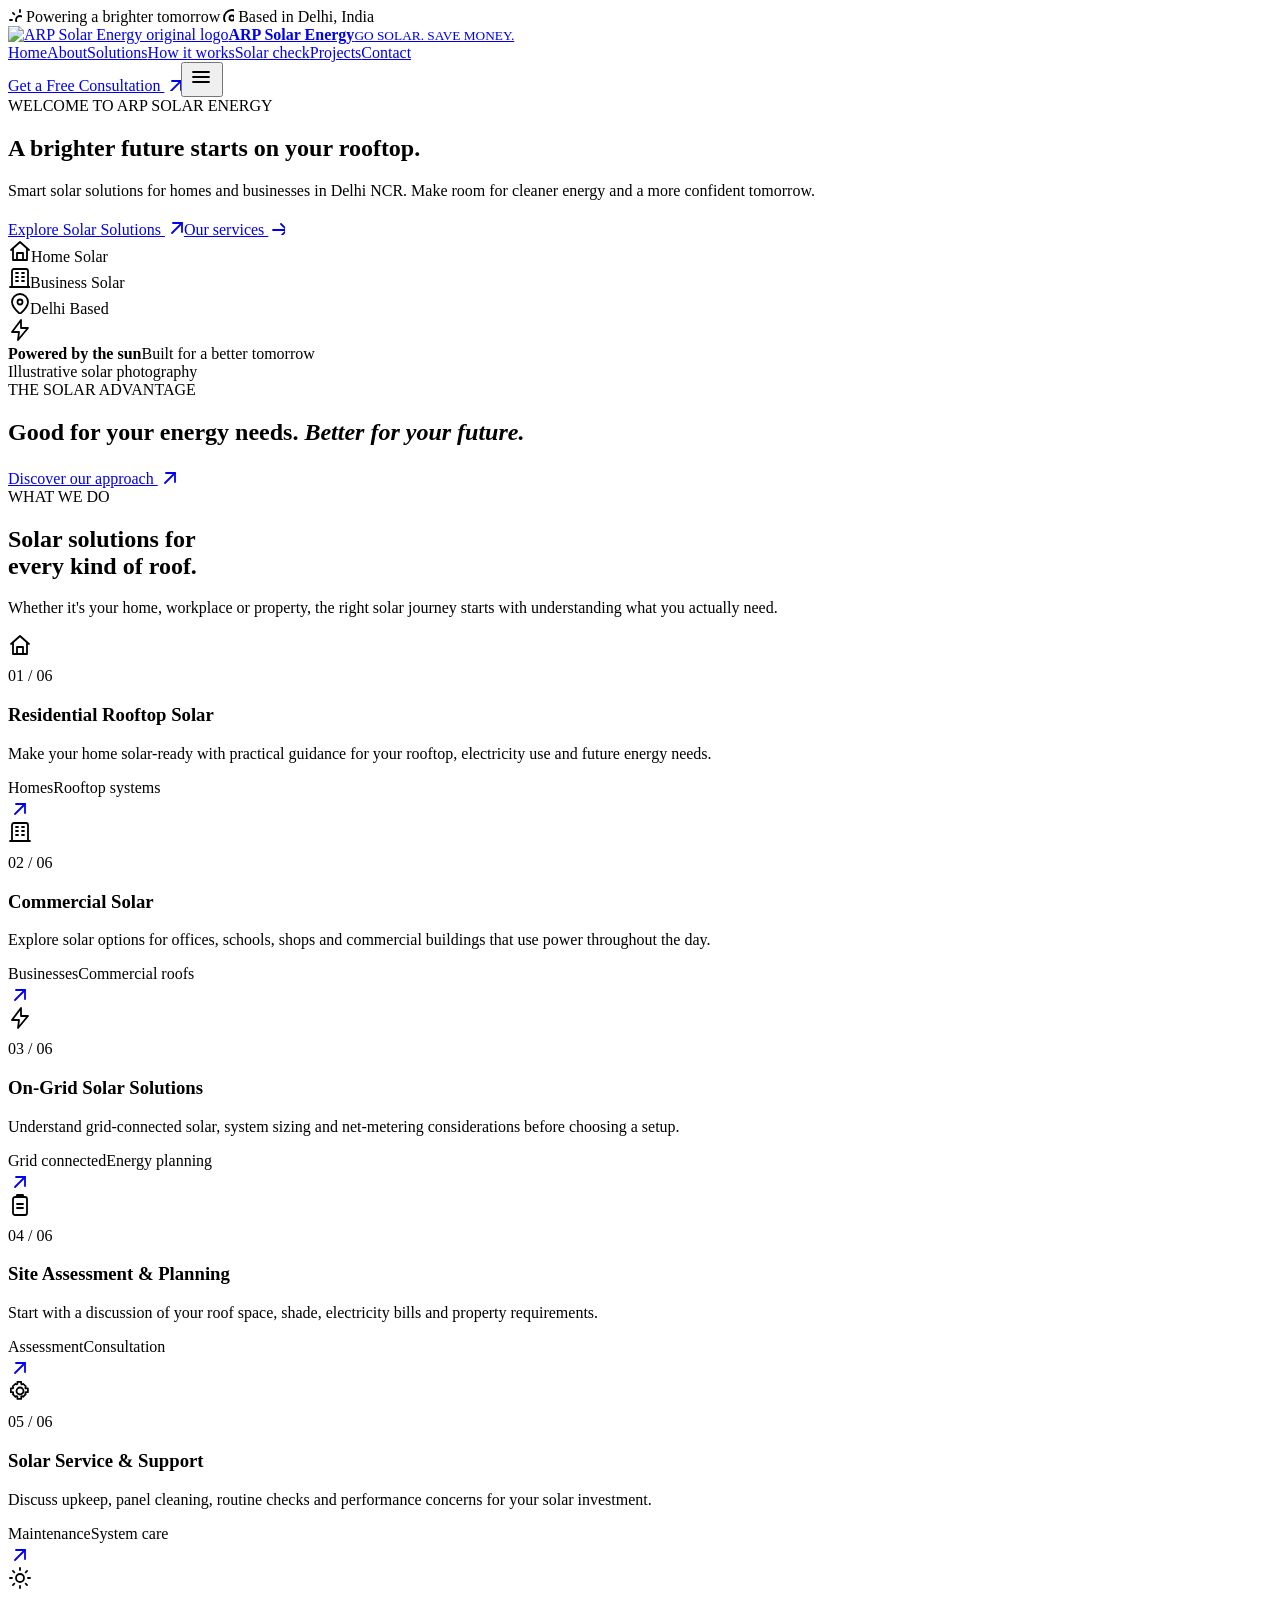
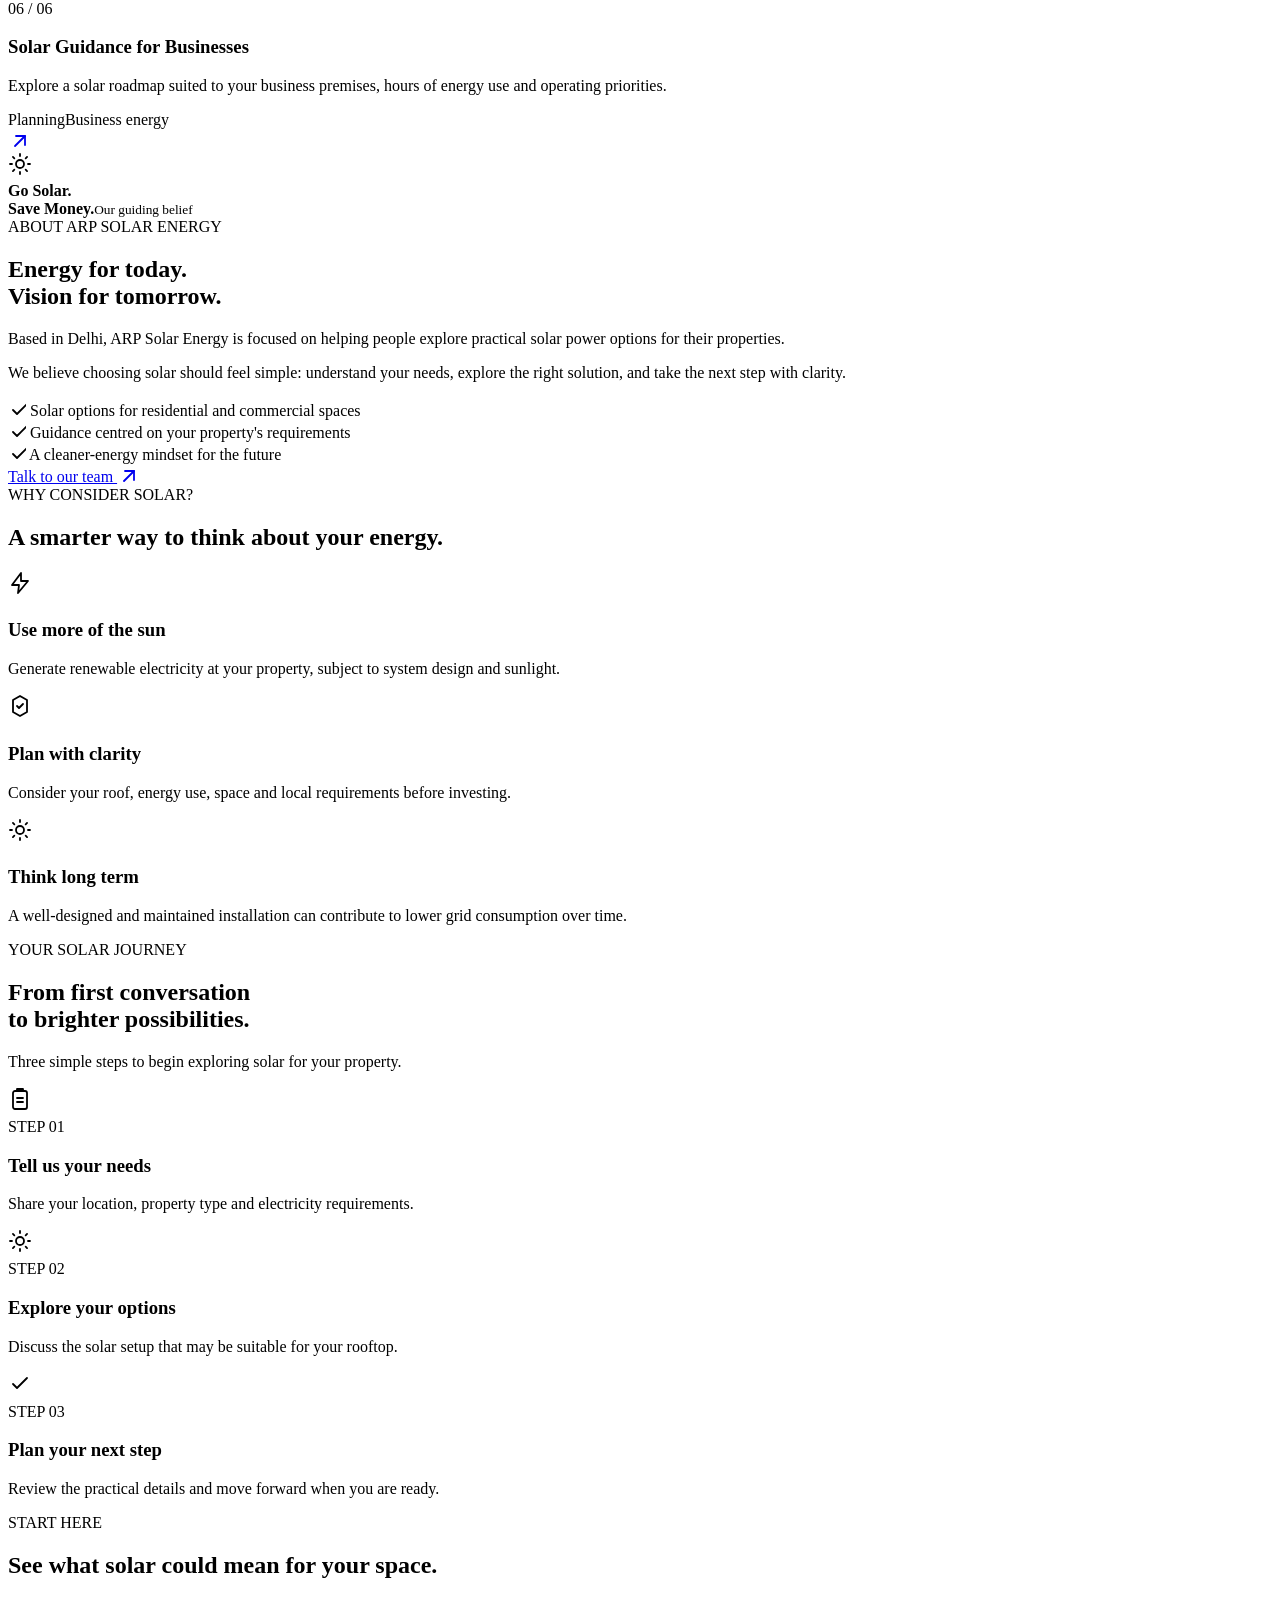
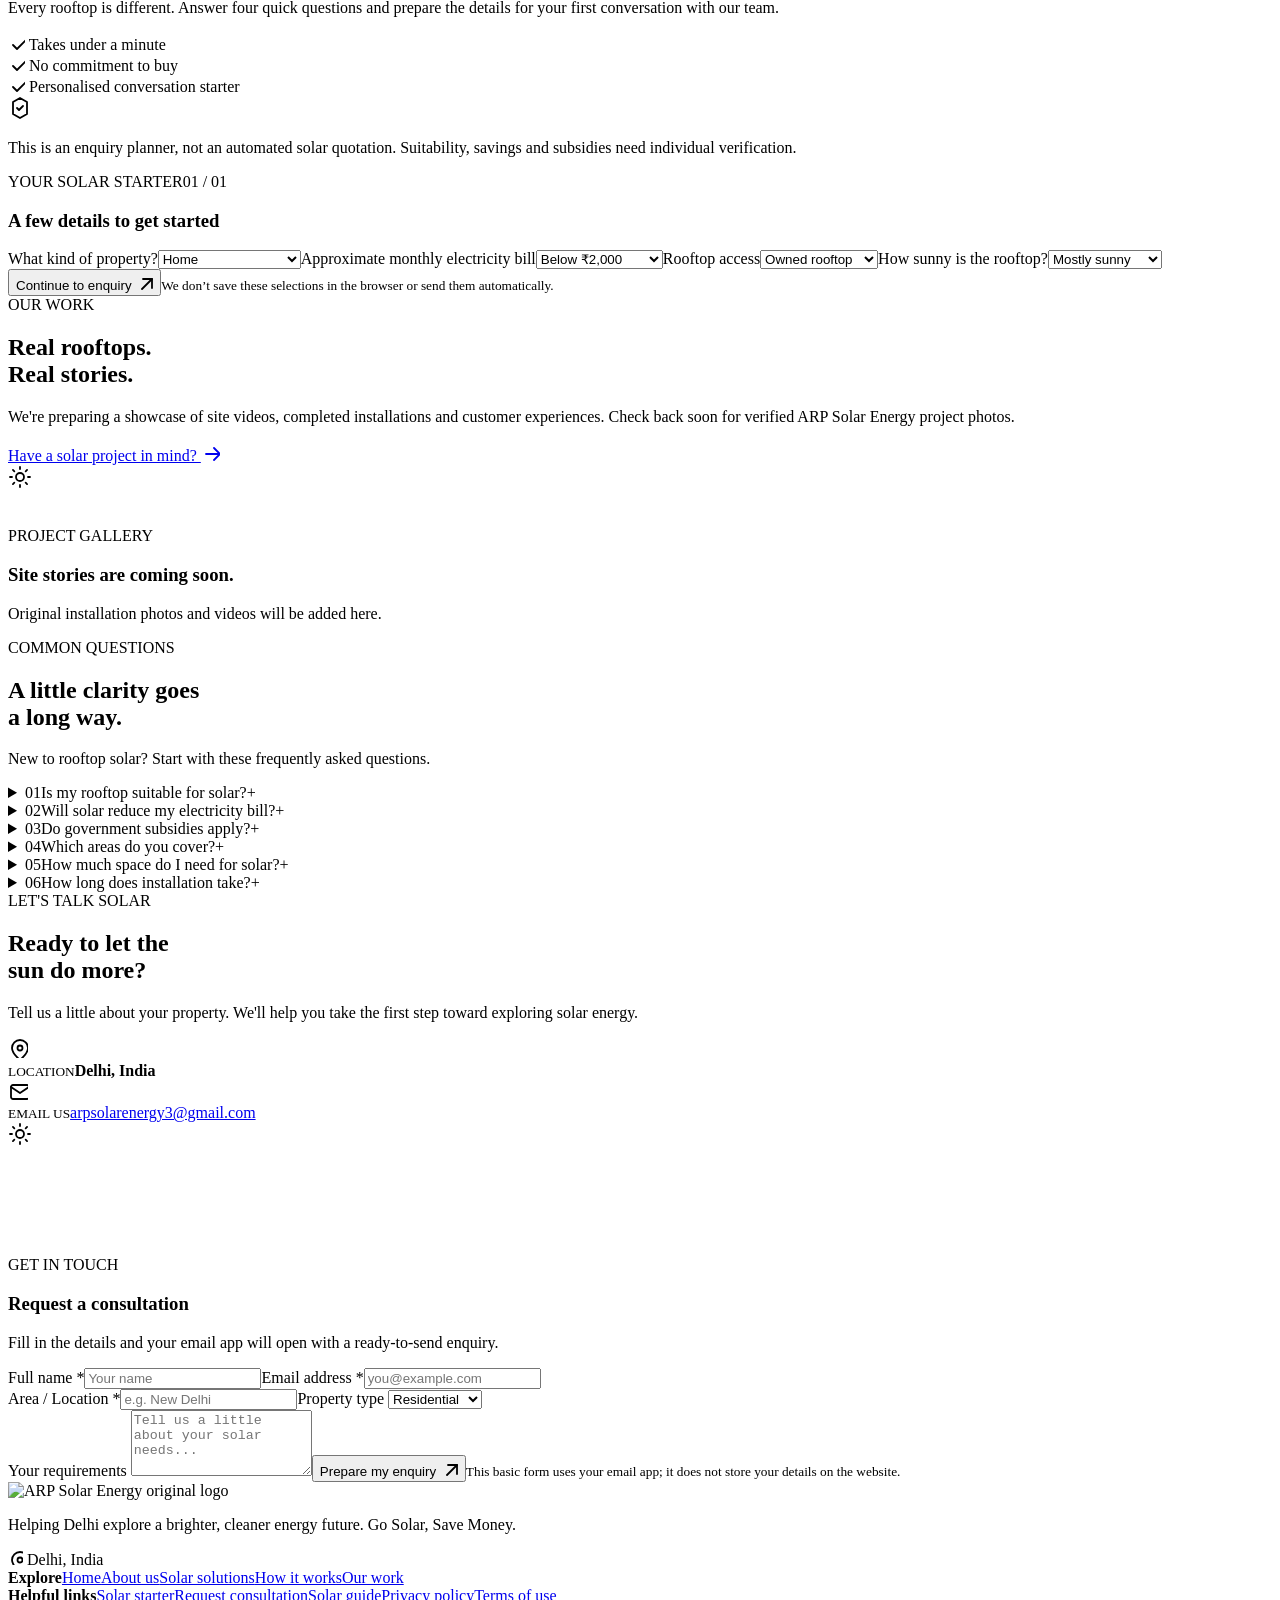
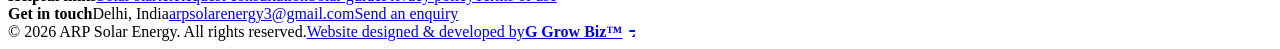
==== static-site/index.html @ 93ae0e25 "Build ARP Solar Energy website v1 with original logo and Grow Biz footer" ====
<!doctype html>
<html lang="en">
  <head>
    <meta charset="UTF-8" />
    <meta name="viewport" content="width=device-width, initial-scale=1.0" />
    <meta name="theme-color" content="#071936" />
    <meta name="description" content="ARP Solar Energy provides rooftop solar solutions for homes and businesses in Delhi. Explore your solar options and request a consultation." />
    <meta property="og:title" content="ARP Solar Energy | Go Solar, Save Money" />
    <meta property="og:description" content="Smarter solar choices for Delhi homes and businesses. Request a consultation with ARP Solar Energy." />
    <meta property="og:type" content="website" />
    <meta name="robots" content="index,follow" />
    <meta property="og:image" content="/arp-logo.jpg" />
    <link rel="icon" href="/arp-logo.jpg" type="image/jpeg" />
    <title>ARP Solar Energy | Go Solar, Save Money | Delhi</title>
    <link rel="preconnect" href="https://fonts.googleapis.com" />
    <link rel="preconnect" href="https://fonts.gstatic.com" crossorigin />
    <link href="https://fonts.googleapis.com/css2?family=DM+Sans:wght@400;500;600;700&family=Manrope:wght@400;500;600;700;800&display=swap" rel="stylesheet" />
      <link rel="stylesheet" href="/styles.css" />
  </head>
  <body>
    <div id="root"><div class="top-strip"><div class="container strip-inner"><span><svg aria-hidden="true" width="14" height="14" view-box="0 0 24 24" fill="none" stroke="currentColor" stroke-width="1.8" stroke-linecap="round" stroke-linejoin="round"><circle cx="12" cy="12" r="4"></circle><path d="M12 2v2m0 16v2M4.93 4.93l1.42 1.42m11.3 11.3 1.42 1.42M2 12h2m16 0h2M4.93 19.07l1.42-1.42m11.3-11.3 1.42-1.42"></path></svg> Powering a brighter tomorrow</span><span><svg aria-hidden="true" width="14" height="14" view-box="0 0 24 24" fill="none" stroke="currentColor" stroke-width="1.8" stroke-linecap="round" stroke-linejoin="round"><path d="M20 10c0 5-8 12-8 12S4 15 4 10a8 8 0 1 1 16 0Z"></path><circle cx="12" cy="10" r="2.5"></circle></svg> Based in Delhi, India</span></div></div><header class="main-header"><div class="container nav-inner"><a class="brand" href="#home" aria-label="ARP Solar Energy home"><img src="/arp-logo.jpg" alt="ARP Solar Energy original logo"><span class="brand-name"><b>ARP Solar Energy</b><small>GO SOLAR. SAVE MONEY.</small></span></a><nav class="nav-links" aria-label="Main navigation"><a href="#home">Home</a><a href="#about">About</a><a href="#services">Solutions</a><a href="#process">How it works</a><a href="#solar-check">Solar check</a><a href="#projects">Projects</a><a href="#contact" class="mobile-contact">Contact</a></nav><a class="btn btn-dark nav-cta" href="#contact">Get a Free Consultation <svg aria-hidden="true" width="17" height="17" view-box="0 0 24 24" fill="none" stroke="currentColor" stroke-width="1.8" stroke-linecap="round" stroke-linejoin="round"><path d="M7 17 17 7"></path><path d="M8 7h9v9"></path></svg></a><button class="nav-toggle" type="button" aria-label="Open menu"><svg aria-hidden="true" width="26" height="26" view-box="0 0 24 24" fill="none" stroke="currentColor" stroke-width="1.8" stroke-linecap="round" stroke-linejoin="round"><path d="M4 7h16M4 12h16M4 17h16"></path></svg></button></div></header><main><section id="home" class="hero"><div class="hero-grid-overlay" aria-hidden="true"></div><div class="container hero-inner"><div class="hero-content"><div class="hero-eyebrow"><span class="sun-dot"></span><span>WELCOME TO ARP SOLAR ENERGY</span><span class="eyebrow-line"></span></div><h1>A brighter future <span>starts on your rooftop.</span></h1><p>Smart solar solutions for homes and businesses in Delhi NCR. Make room for cleaner energy and a more confident tomorrow.</p><div class="hero-actions"><a href="#contact" class="btn btn-yellow">Explore Solar Solutions <svg aria-hidden="true" width="19" height="19" view-box="0 0 24 24" fill="none" stroke="currentColor" stroke-width="1.8" stroke-linecap="round" stroke-linejoin="round"><path d="M7 17 17 7"></path><path d="M8 7h9v9"></path></svg></a><a class="hero-secondary" href="#services">Our services <svg aria-hidden="true" width="17" height="17" view-box="0 0 24 24" fill="none" stroke="currentColor" stroke-width="1.8" stroke-linecap="round" stroke-linejoin="round"><path d="M5 12h14"></path><path d="m13 6 6 6-6 6"></path></svg></a></div><div class="hero-facts"><div><svg aria-hidden="true" width="23" height="23" view-box="0 0 24 24" fill="none" stroke="currentColor" stroke-width="1.8" stroke-linecap="round" stroke-linejoin="round"><path d="m3 11 9-8 9 8"></path><path d="M5 10v11h14V10"></path><path d="M9 21v-7h6v7"></path></svg><span>Home Solar</span></div><div><svg aria-hidden="true" width="22" height="22" view-box="0 0 24 24" fill="none" stroke="currentColor" stroke-width="1.8" stroke-linecap="round" stroke-linejoin="round"><path d="M4 21V5a2 2 0 0 1 2-2h12a2 2 0 0 1 2 2v16"></path><path d="M2 21h20M8 7h2m4 0h2M8 11h2m4 0h2M8 15h2m4 0h2"></path></svg><span>Business Solar</span></div><div><svg aria-hidden="true" width="22" height="22" view-box="0 0 24 24" fill="none" stroke="currentColor" stroke-width="1.8" stroke-linecap="round" stroke-linejoin="round"><path d="M20 10c0 5-8 12-8 12S4 15 4 10a8 8 0 1 1 16 0Z"></path><circle cx="12" cy="10" r="2.5"></circle></svg><span>Delhi Based</span></div></div></div><div class="hero-photo-wrap"><div class="hero-photo" role="img" aria-label="Illustrative photograph of rooftop solar panels" style="background-image:linear-gradient(145deg, rgba(0,18,43,.10), rgba(0,18,43,.22)), url('https://images.unsplash.com/photo-1711214622639-42bb82a167e8?auto=format&amp;fit=crop&amp;w=1800&amp;q=82')"></div><div class="floating-label"><span class="floating-icon"><svg aria-hidden="true" width="23" height="23" view-box="0 0 24 24" fill="none" stroke="currentColor" stroke-width="1.8" stroke-linecap="round" stroke-linejoin="round"><path d="m13 2-9 12h7l-1 8 10-12h-7z"></path></svg></span><div><b>Powered by the sun</b><span>Built for a better tomorrow</span></div></div><div class="photo-caption">Illustrative solar photography</div></div></div><div class="hero-bottom-line"></div></section><section class="intro-bar"><div class="container intro-bar-inner"><span class="mini-label">THE SOLAR ADVANTAGE</span><h2>Good for your energy needs. <em>Better for your future.</em></h2><a href="#about" class="text-link">Discover our approach <svg aria-hidden="true" width="18" height="18" view-box="0 0 24 24" fill="none" stroke="currentColor" stroke-width="1.8" stroke-linecap="round" stroke-linejoin="round"><path d="M7 17 17 7"></path><path d="M8 7h9v9"></path></svg></a></div></section><section id="services" class="section services-section"><div class="container"><div class="section-header split-head"><div><div class="eyebrow"><span class="dot"></span> WHAT WE DO</div><h2>Solar solutions for <br><span>every kind of roof.</span></h2></div><p>Whether it's your home, workplace or property, the right solar journey starts with understanding what you actually need.</p></div><div class="services-grid"><article class="service-card"><div class="service-card-head"><div class="service-icon"><svg aria-hidden="true" width="30" height="30" view-box="0 0 24 24" fill="none" stroke="currentColor" stroke-width="1.8" stroke-linecap="round" stroke-linejoin="round"><path d="m3 11 9-8 9 8"></path><path d="M5 10v11h14V10"></path><path d="M9 21v-7h6v7"></path></svg></div><span class="service-number">01 / 06</span></div><div><h3>Residential Rooftop Solar</h3><p>Make your home solar-ready with practical guidance for your rooftop, electricity use and future energy needs.</p></div><div class="service-card-bottom"><div><span class="tag">Homes</span><span class="tag">Rooftop systems</span></div><a href="#contact" aria-label="Enquire about Residential Rooftop Solar"><svg aria-hidden="true" width="19" height="19" view-box="0 0 24 24" fill="none" stroke="currentColor" stroke-width="1.8" stroke-linecap="round" stroke-linejoin="round"><path d="M7 17 17 7"></path><path d="M8 7h9v9"></path></svg></a></div></article><article class="service-card"><div class="service-card-head"><div class="service-icon"><svg aria-hidden="true" width="30" height="30" view-box="0 0 24 24" fill="none" stroke="currentColor" stroke-width="1.8" stroke-linecap="round" stroke-linejoin="round"><path d="M4 21V5a2 2 0 0 1 2-2h12a2 2 0 0 1 2 2v16"></path><path d="M2 21h20M8 7h2m4 0h2M8 11h2m4 0h2M8 15h2m4 0h2"></path></svg></div><span class="service-number">02 / 06</span></div><div><h3>Commercial Solar</h3><p>Explore solar options for offices, schools, shops and commercial buildings that use power throughout the day.</p></div><div class="service-card-bottom"><div><span class="tag">Businesses</span><span class="tag">Commercial roofs</span></div><a href="#contact" aria-label="Enquire about Commercial Solar"><svg aria-hidden="true" width="19" height="19" view-box="0 0 24 24" fill="none" stroke="currentColor" stroke-width="1.8" stroke-linecap="round" stroke-linejoin="round"><path d="M7 17 17 7"></path><path d="M8 7h9v9"></path></svg></a></div></article><article class="service-card"><div class="service-card-head"><div class="service-icon"><svg aria-hidden="true" width="30" height="30" view-box="0 0 24 24" fill="none" stroke="currentColor" stroke-width="1.8" stroke-linecap="round" stroke-linejoin="round"><path d="m13 2-9 12h7l-1 8 10-12h-7z"></path></svg></div><span class="service-number">03 / 06</span></div><div><h3>On-Grid Solar Solutions</h3><p>Understand grid-connected solar, system sizing and net-metering considerations before choosing a setup.</p></div><div class="service-card-bottom"><div><span class="tag">Grid connected</span><span class="tag">Energy planning</span></div><a href="#contact" aria-label="Enquire about On-Grid Solar Solutions"><svg aria-hidden="true" width="19" height="19" view-box="0 0 24 24" fill="none" stroke="currentColor" stroke-width="1.8" stroke-linecap="round" stroke-linejoin="round"><path d="M7 17 17 7"></path><path d="M8 7h9v9"></path></svg></a></div></article><article class="service-card"><div class="service-card-head"><div class="service-icon"><svg aria-hidden="true" width="30" height="30" view-box="0 0 24 24" fill="none" stroke="currentColor" stroke-width="1.8" stroke-linecap="round" stroke-linejoin="round"><rect x="5" y="4" width="14" height="18" rx="2"></rect><path d="M9 4V2h6v2M9 11h6m-6 4h6"></path></svg></div><span class="service-number">04 / 06</span></div><div><h3>Site Assessment &amp; Planning</h3><p>Start with a discussion of your roof space, shade, electricity bills and property requirements.</p></div><div class="service-card-bottom"><div><span class="tag">Assessment</span><span class="tag">Consultation</span></div><a href="#contact" aria-label="Enquire about Site Assessment &amp; Planning"><svg aria-hidden="true" width="19" height="19" view-box="0 0 24 24" fill="none" stroke="currentColor" stroke-width="1.8" stroke-linecap="round" stroke-linejoin="round"><path d="M7 17 17 7"></path><path d="M8 7h9v9"></path></svg></a></div></article><article class="service-card"><div class="service-card-head"><div class="service-icon"><svg aria-hidden="true" width="30" height="30" view-box="0 0 24 24" fill="none" stroke="currentColor" stroke-width="1.8" stroke-linecap="round" stroke-linejoin="round"><path d="M12 15.5a3.5 3.5 0 1 0 0-7 3.5 3.5 0 0 0 0 7Z"></path><path d="M19.4 15a1.7 1.7 0 0 0 .34 1.88l.05.05-2.83 2.83-.05-.05a1.7 1.7 0 0 0-1.88-.34l-.1.04V22h-4v-2.59l-.1-.04a1.7 1.7 0 0 0-1.88.34l-.05.05-2.83-2.83.05-.05A1.7 1.7 0 0 0 6.46 15L6.4 14.9H4v-4h2.4l.06-.1a1.7 1.7 0 0 0-.34-1.88l-.05-.05 2.83-2.83.05.05a1.7 1.7 0 0 0 1.88.34l.1-.04V4h4v2.39l.1.04a1.7 1.7 0 0 0 1.88-.34l.05-.05 2.83 2.83-.05.05a1.7 1.7 0 0 0-.34 1.88l.04.1H22v4h-2.59z" transform="translate(-1,-1) scale(.95)"></path></svg></div><span class="service-number">05 / 06</span></div><div><h3>Solar Service &amp; Support</h3><p>Discuss upkeep, panel cleaning, routine checks and performance concerns for your solar investment.</p></div><div class="service-card-bottom"><div><span class="tag">Maintenance</span><span class="tag">System care</span></div><a href="#contact" aria-label="Enquire about Solar Service &amp; Support"><svg aria-hidden="true" width="19" height="19" view-box="0 0 24 24" fill="none" stroke="currentColor" stroke-width="1.8" stroke-linecap="round" stroke-linejoin="round"><path d="M7 17 17 7"></path><path d="M8 7h9v9"></path></svg></a></div></article><article class="service-card"><div class="service-card-head"><div class="service-icon"><svg aria-hidden="true" width="30" height="30" view-box="0 0 24 24" fill="none" stroke="currentColor" stroke-width="1.8" stroke-linecap="round" stroke-linejoin="round"><circle cx="12" cy="12" r="4"></circle><path d="M12 2v2m0 16v2M4.93 4.93l1.42 1.42m11.3 11.3 1.42 1.42M2 12h2m16 0h2M4.93 19.07l1.42-1.42m11.3-11.3 1.42-1.42"></path></svg></div><span class="service-number">06 / 06</span></div><div><h3>Solar Guidance for Businesses</h3><p>Explore a solar roadmap suited to your business premises, hours of energy use and operating priorities.</p></div><div class="service-card-bottom"><div><span class="tag">Planning</span><span class="tag">Business energy</span></div><a href="#contact" aria-label="Enquire about Solar Guidance for Businesses"><svg aria-hidden="true" width="19" height="19" view-box="0 0 24 24" fill="none" stroke="currentColor" stroke-width="1.8" stroke-linecap="round" stroke-linejoin="round"><path d="M7 17 17 7"></path><path d="M8 7h9v9"></path></svg></a></div></article></div></div></section><section id="about" class="section about-section"><div class="container about-grid"><div class="about-visual"><div class="about-image" role="img" aria-label="Illustrative solar rooftop photography" style="background-image:url('https://images.unsplash.com/photo-1745187946672-2c1d8cf26a2b?auto=format&amp;fit=crop&amp;w=1200&amp;q=80')"></div><div class="about-card"><div class="about-card-icon"><svg aria-hidden="true" width="26" height="26" view-box="0 0 24 24" fill="none" stroke="currentColor" stroke-width="1.8" stroke-linecap="round" stroke-linejoin="round"><circle cx="12" cy="12" r="4"></circle><path d="M12 2v2m0 16v2M4.93 4.93l1.42 1.42m11.3 11.3 1.42 1.42M2 12h2m16 0h2M4.93 19.07l1.42-1.42m11.3-11.3 1.42-1.42"></path></svg></div><div><strong>Go Solar.<br>Save Money.</strong><small>Our guiding belief</small></div></div></div><div class="about-content"><div class="eyebrow"><span class="dot"></span> ABOUT ARP SOLAR ENERGY</div><h2>Energy for today.<br><span>Vision for tomorrow.</span></h2><p>Based in Delhi, ARP Solar Energy is focused on helping people explore practical solar power options for their properties.</p><p>We believe choosing solar should feel simple: understand your needs, explore the right solution, and take the next step with clarity.</p><div class="about-points"><div><span><svg aria-hidden="true" width="18" height="18" view-box="0 0 24 24" fill="none" stroke="currentColor" stroke-width="1.8" stroke-linecap="round" stroke-linejoin="round"><path d="m5 12 4 4L19 6"></path></svg></span> Solar options for residential and commercial spaces</div><div><span><svg aria-hidden="true" width="18" height="18" view-box="0 0 24 24" fill="none" stroke="currentColor" stroke-width="1.8" stroke-linecap="round" stroke-linejoin="round"><path d="m5 12 4 4L19 6"></path></svg></span> Guidance centred on your property's requirements</div><div><span><svg aria-hidden="true" width="18" height="18" view-box="0 0 24 24" fill="none" stroke="currentColor" stroke-width="1.8" stroke-linecap="round" stroke-linejoin="round"><path d="m5 12 4 4L19 6"></path></svg></span> A cleaner-energy mindset for the future</div></div><a class="btn btn-dark" href="#contact">Talk to our team <svg aria-hidden="true" width="18" height="18" view-box="0 0 24 24" fill="none" stroke="currentColor" stroke-width="1.8" stroke-linecap="round" stroke-linejoin="round"><path d="M7 17 17 7"></path><path d="M8 7h9v9"></path></svg></a></div></div></section><section class="benefits-section" id="benefits"><div class="container benefits-wrap"><div class="benefit-title"><span>WHY CONSIDER SOLAR?</span><h2>A smarter way to think about your energy.</h2></div><div class="benefit-grid"><div class="benefit"><div class="benefit-icon"><svg aria-hidden="true" width="26" height="26" view-box="0 0 24 24" fill="none" stroke="currentColor" stroke-width="1.8" stroke-linecap="round" stroke-linejoin="round"><path d="m13 2-9 12h7l-1 8 10-12h-7z"></path></svg></div><h3>Use more of the sun</h3><p>Generate renewable electricity at your property, subject to system design and sunlight.</p></div><div class="benefit"><div class="benefit-icon"><svg aria-hidden="true" width="26" height="26" view-box="0 0 24 24" fill="none" stroke="currentColor" stroke-width="1.8" stroke-linecap="round" stroke-linejoin="round"><path d="m12 22 7-4V6l-7-4-7 4v12l7 4Z"></path><path d="m9 12 2 2 4-4"></path></svg></div><h3>Plan with clarity</h3><p>Consider your roof, energy use, space and local requirements before investing.</p></div><div class="benefit"><div class="benefit-icon"><svg aria-hidden="true" width="26" height="26" view-box="0 0 24 24" fill="none" stroke="currentColor" stroke-width="1.8" stroke-linecap="round" stroke-linejoin="round"><circle cx="12" cy="12" r="4"></circle><path d="M12 2v2m0 16v2M4.93 4.93l1.42 1.42m11.3 11.3 1.42 1.42M2 12h2m16 0h2M4.93 19.07l1.42-1.42m11.3-11.3 1.42-1.42"></path></svg></div><h3>Think long term</h3><p>A well-designed and maintained installation can contribute to lower grid consumption over time.</p></div></div></div></section><section id="process" class="section process-section"><div class="container"><div class="section-header center-head"><div class="eyebrow"><span class="dot"></span> YOUR SOLAR JOURNEY</div><h2>From first conversation<br><span>to brighter possibilities.</span></h2><p>Three simple steps to begin exploring solar for your property.</p></div><div class="process-grid"><div class="process-line" aria-hidden="true"></div><div class="process-card"><div class="process-circle"><svg aria-hidden="true" width="27" height="27" view-box="0 0 24 24" fill="none" stroke="currentColor" stroke-width="1.8" stroke-linecap="round" stroke-linejoin="round"><rect x="5" y="4" width="14" height="18" rx="2"></rect><path d="M9 4V2h6v2M9 11h6m-6 4h6"></path></svg></div><div class="process-num">STEP 01</div><h3>Tell us your needs</h3><p>Share your location, property type and electricity requirements.</p></div><div class="process-card"><div class="process-circle"><svg aria-hidden="true" width="27" height="27" view-box="0 0 24 24" fill="none" stroke="currentColor" stroke-width="1.8" stroke-linecap="round" stroke-linejoin="round"><circle cx="12" cy="12" r="4"></circle><path d="M12 2v2m0 16v2M4.93 4.93l1.42 1.42m11.3 11.3 1.42 1.42M2 12h2m16 0h2M4.93 19.07l1.42-1.42m11.3-11.3 1.42-1.42"></path></svg></div><div class="process-num">STEP 02</div><h3>Explore your options</h3><p>Discuss the solar setup that may be suitable for your rooftop.</p></div><div class="process-card"><div class="process-circle"><svg aria-hidden="true" width="27" height="27" view-box="0 0 24 24" fill="none" stroke="currentColor" stroke-width="1.8" stroke-linecap="round" stroke-linejoin="round"><path d="m5 12 4 4L19 6"></path></svg></div><div class="process-num">STEP 03</div><h3>Plan your next step</h3><p>Review the practical details and move forward when you are ready.</p></div></div></div></section><section class="section planner-section" id="solar-check"><div class="container planner-grid"><div class="planner-copy"><div class="eyebrow"><span class="dot"></span> START HERE</div><h2>See what solar could <span>mean for your space.</span></h2><p>Every rooftop is different. Answer four quick questions and prepare the details for your first conversation with our team.</p><div class="planner-perks"><div><svg aria-hidden="true" width="17" height="17" view-box="0 0 24 24" fill="none" stroke="currentColor" stroke-width="1.8" stroke-linecap="round" stroke-linejoin="round"><path d="m5 12 4 4L19 6"></path></svg> Takes under a minute</div><div><svg aria-hidden="true" width="17" height="17" view-box="0 0 24 24" fill="none" stroke="currentColor" stroke-width="1.8" stroke-linecap="round" stroke-linejoin="round"><path d="m5 12 4 4L19 6"></path></svg> No commitment to buy</div><div><svg aria-hidden="true" width="17" height="17" view-box="0 0 24 24" fill="none" stroke="currentColor" stroke-width="1.8" stroke-linecap="round" stroke-linejoin="round"><path d="m5 12 4 4L19 6"></path></svg> Personalised conversation starter</div></div><div class="planner-aside"><svg aria-hidden="true" width="23" height="23" view-box="0 0 24 24" fill="none" stroke="currentColor" stroke-width="1.8" stroke-linecap="round" stroke-linejoin="round"><path d="m12 22 7-4V6l-7-4-7 4v12l7 4Z"></path><path d="m9 12 2 2 4-4"></path></svg><p>This is an enquiry planner, not an automated solar quotation. Suitability, savings and subsidies need individual verification.</p></div></div><div class="planner-card"><div class="planner-card-head"><span>YOUR SOLAR STARTER</span><span>01 / 01</span></div><h3>A few details to get started</h3><div class="planner-fields"><label>What kind of property?<select value="Home"><option>Home</option><option>Office or shop</option><option>Commercial building</option><option>Other property</option></select></label><label>Approximate monthly electricity bill<select value="₹2,000 – ₹5,000"><option>Below ₹2,000</option><option>₹2,000 – ₹5,000</option><option>₹5,000 – ₹10,000</option><option>Above ₹10,000</option><option>Not sure</option></select></label><label>Rooftop access<select value="Owned rooftop"><option>Owned rooftop</option><option>Shared rooftop</option><option>Rented property</option><option>Not sure yet</option></select></label><label>How sunny is the rooftop?<select value="Mostly sunny"><option>Mostly sunny</option><option>Partly shaded</option><option>Heavily shaded</option><option>Not sure</option></select></label></div><button type="button" class="btn btn-yellow planner-button">Continue to enquiry <svg aria-hidden="true" width="18" height="18" view-box="0 0 24 24" fill="none" stroke="currentColor" stroke-width="1.8" stroke-linecap="round" stroke-linejoin="round"><path d="M7 17 17 7"></path><path d="M8 7h9v9"></path></svg></button><small>We don’t save these selections in the browser or send them automatically.</small></div></div></section><section id="projects" class="section projects-section"><div class="container projects-inner"><div class="projects-copy"><div class="eyebrow"><span class="dot"></span> OUR WORK</div><h2>Real rooftops.<br><span>Real stories.</span></h2><p>We're preparing a showcase of site videos, completed installations and customer experiences. Check back soon for verified ARP Solar Energy project photos.</p><a href="#contact" class="text-link">Have a solar project in mind? <svg aria-hidden="true" width="19" height="19" view-box="0 0 24 24" fill="none" stroke="currentColor" stroke-width="1.8" stroke-linecap="round" stroke-linejoin="round"><path d="M5 12h14"></path><path d="m13 6 6 6-6 6"></path></svg></a></div><div class="projects-placeholder"><div class="sun-art"><div class="sun-art-core"><svg aria-hidden="true" width="58" height="58" view-box="0 0 24 24" fill="none" stroke="currentColor" stroke-width="1.8" stroke-linecap="round" stroke-linejoin="round"><circle cx="12" cy="12" r="4"></circle><path d="M12 2v2m0 16v2M4.93 4.93l1.42 1.42m11.3 11.3 1.42 1.42M2 12h2m16 0h2M4.93 19.07l1.42-1.42m11.3-11.3 1.42-1.42"></path></svg></div></div><span class="projects-pill">PROJECT GALLERY</span><h3>Site stories are coming soon.</h3><p>Original installation photos and videos will be added here.</p></div></div></section><section class="section faq-section"><div class="container faq-grid"><div><div class="eyebrow"><span class="dot"></span> COMMON QUESTIONS</div><h2>A little clarity goes<br><span>a long way.</span></h2><p>New to rooftop solar? Start with these frequently asked questions.</p></div><div class="faq-items"><details><summary><span class="faq-number">01</span>Is my rooftop suitable for solar?<span class="faq-plus" aria-hidden="true">+</span></summary><p>It depends on the roof area, shade, orientation, condition and your electricity usage. Share the property details to discuss the next steps.</p></details><details><summary><span class="faq-number">02</span>Will solar reduce my electricity bill?<span class="faq-plus" aria-hidden="true">+</span></summary><p>A properly sized rooftop solar system can reduce grid electricity use. Your actual savings depend on usage, sunlight, equipment, applicable tariffs and local policies.</p></details><details><summary><span class="faq-number">03</span>Do government subsidies apply?<span class="faq-plus" aria-hidden="true">+</span></summary><p>Subsidy and net-metering eligibility depend on current government and DISCOM rules, as well as the property and installation. Confirm the latest eligibility before making a decision.</p></details><details><summary><span class="faq-number">04</span>Which areas do you cover?<span class="faq-plus" aria-hidden="true">+</span></summary><p>ARP Solar Energy is based in Delhi. Please contact the team to confirm service availability for your exact Delhi NCR location.</p></details><details><summary><span class="faq-number">05</span>How much space do I need for solar?<span class="faq-plus" aria-hidden="true">+</span></summary><p>Space needs depend on the desired system size, solar-panel dimensions, access pathways and available shade-free area. A site assessment will help determine what fits.</p></details><details><summary><span class="faq-number">06</span>How long does installation take?<span class="faq-plus" aria-hidden="true">+</span></summary><p>Project timelines vary depending on roof readiness, system design, approvals, equipment and site conditions. Ask for a project-specific schedule.</p></details></div></div></section><section id="contact" class="section contact-section"><div class="container contact-grid"><div class="contact-left"><div class="eyebrow eyebrow-light"><span class="dot"></span> LET'S TALK SOLAR</div><h2>Ready to let the<br><span>sun do more?</span></h2><p>Tell us a little about your property. We'll help you take the first step toward exploring solar energy.</p><div class="contact-facts"><div><span><svg aria-hidden="true" width="20" height="20" view-box="0 0 24 24" fill="none" stroke="currentColor" stroke-width="1.8" stroke-linecap="round" stroke-linejoin="round"><path d="M20 10c0 5-8 12-8 12S4 15 4 10a8 8 0 1 1 16 0Z"></path><circle cx="12" cy="10" r="2.5"></circle></svg></span><div><small>LOCATION</small><strong>Delhi, India</strong></div></div><div><span><svg aria-hidden="true" width="20" height="20" view-box="0 0 24 24" fill="none" stroke="currentColor" stroke-width="1.8" stroke-linecap="round" stroke-linejoin="round"><rect x="3" y="5" width="18" height="14" rx="2"></rect><path d="m3 7 9 6 9-6"></path></svg></span><div><small>EMAIL US</small><a href="mailto:arpsolarenergy3@gmail.com">arpsolarenergy3@gmail.com</a></div></div></div><div class="contact-doodle"><svg aria-hidden="true" width="130" height="130" view-box="0 0 24 24" fill="none" stroke="currentColor" stroke-width="1.8" stroke-linecap="round" stroke-linejoin="round"><circle cx="12" cy="12" r="4"></circle><path d="M12 2v2m0 16v2M4.93 4.93l1.42 1.42m11.3 11.3 1.42 1.42M2 12h2m16 0h2M4.93 19.07l1.42-1.42m11.3-11.3 1.42-1.42"></path></svg></div></div><div class="form-card"><span class="form-kicker">GET IN TOUCH</span><h3>Request a consultation</h3><p>Fill in the details and your email app will open with a ready-to-send enquiry.</p><form><div class="form-row"><label>Full name <span>*</span><input name="name" required value="" placeholder="Your name" auto-complete="name"></label><label>Email address <span>*</span><input name="email" type="email" required value="" placeholder="you@example.com" auto-complete="email"></label></div><div class="form-row"><label>Area / Location <span>*</span><input name="location" required value="" placeholder="e.g. New Delhi" auto-complete="address-level2"></label><label>Property type <select name="property" value="Residential"><option>Residential</option><option>Commercial</option><option>Other</option></select></label></div><label>Your requirements <textarea name="message" rows="4" value="" placeholder="Tell us a little about your solar needs..."></textarea></label><button class="btn btn-yellow btn-submit" type="submit">Prepare my enquiry <svg aria-hidden="true" width="18" height="18" view-box="0 0 24 24" fill="none" stroke="currentColor" stroke-width="1.8" stroke-linecap="round" stroke-linejoin="round"><path d="M7 17 17 7"></path><path d="M8 7h9v9"></path></svg></button><small class="form-privacy">This basic form uses your email app; it does not store your details on the website.</small></form></div></div></section></main><footer><div class="container"><div class="footer-top"><div class="footer-brand"><div class="footer-logo"><img src="/arp-logo.jpg" alt="ARP Solar Energy original logo" loading="lazy"></div><p>Helping Delhi explore a brighter, cleaner energy future. Go Solar, Save Money.</p><span class="footer-location"><svg aria-hidden="true" width="15" height="15" view-box="0 0 24 24" fill="none" stroke="currentColor" stroke-width="1.8" stroke-linecap="round" stroke-linejoin="round"><path d="M20 10c0 5-8 12-8 12S4 15 4 10a8 8 0 1 1 16 0Z"></path><circle cx="12" cy="10" r="2.5"></circle></svg> Delhi, India</span></div><div class="footer-links"><b>Explore</b><a href="#home">Home</a><a href="#about">About us</a><a href="#services">Solar solutions</a><a href="#process">How it works</a><a href="#projects">Our work</a></div><div class="footer-links"><b>Helpful links</b><a href="#solar-check">Solar starter</a><a href="#contact">Request consultation</a><a href="/solar-guide.html">Solar guide</a><a href="/privacy.html">Privacy policy</a><a href="/terms.html">Terms of use</a></div><div class="footer-links"><b>Get in touch</b><span>Delhi, India</span><a href="mailto:arpsolarenergy3@gmail.com">arpsolarenergy3@gmail.com</a><a href="#contact">Send an enquiry</a></div></div><div class="footer-bottom"><span>© 2026 ARP Solar Energy. All rights reserved.</span><a class="growbiz-credit" href="https://thegrowbiz.online" target="_blank" rel="noopener noreferrer" aria-label="Website designed and developed by Grow Biz"><span>Website designed &amp; developed by</span><strong><span class="gb-symbol">G</span> Grow Biz™</strong><svg aria-hidden="true" width="13" height="13" view-box="0 0 24 24" fill="none" stroke="currentColor" stroke-width="1.8" stroke-linecap="round" stroke-linejoin="round"><path d="M7 17 17 7"></path><path d="M8 7h9v9"></path></svg></a></div></div></footer></div>
    <script defer src="/app.js"></script>
  </body>
</html>
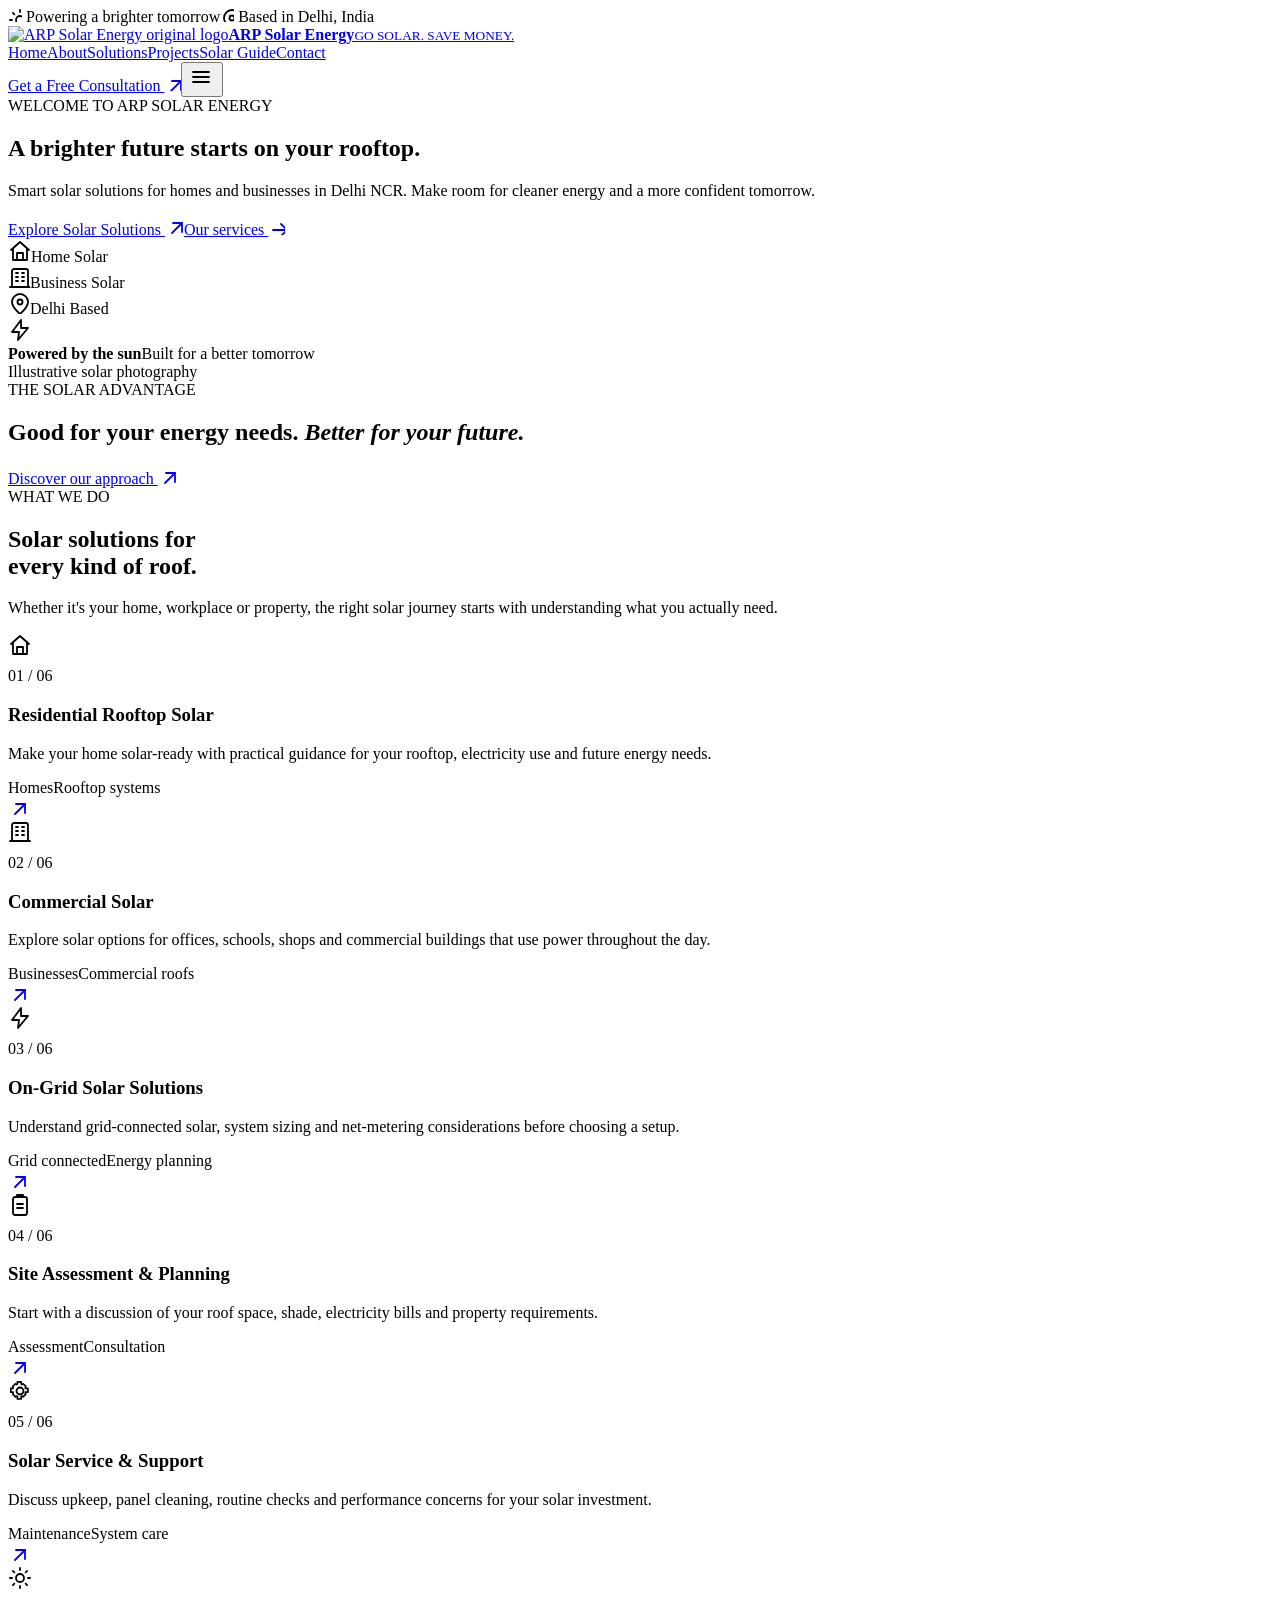
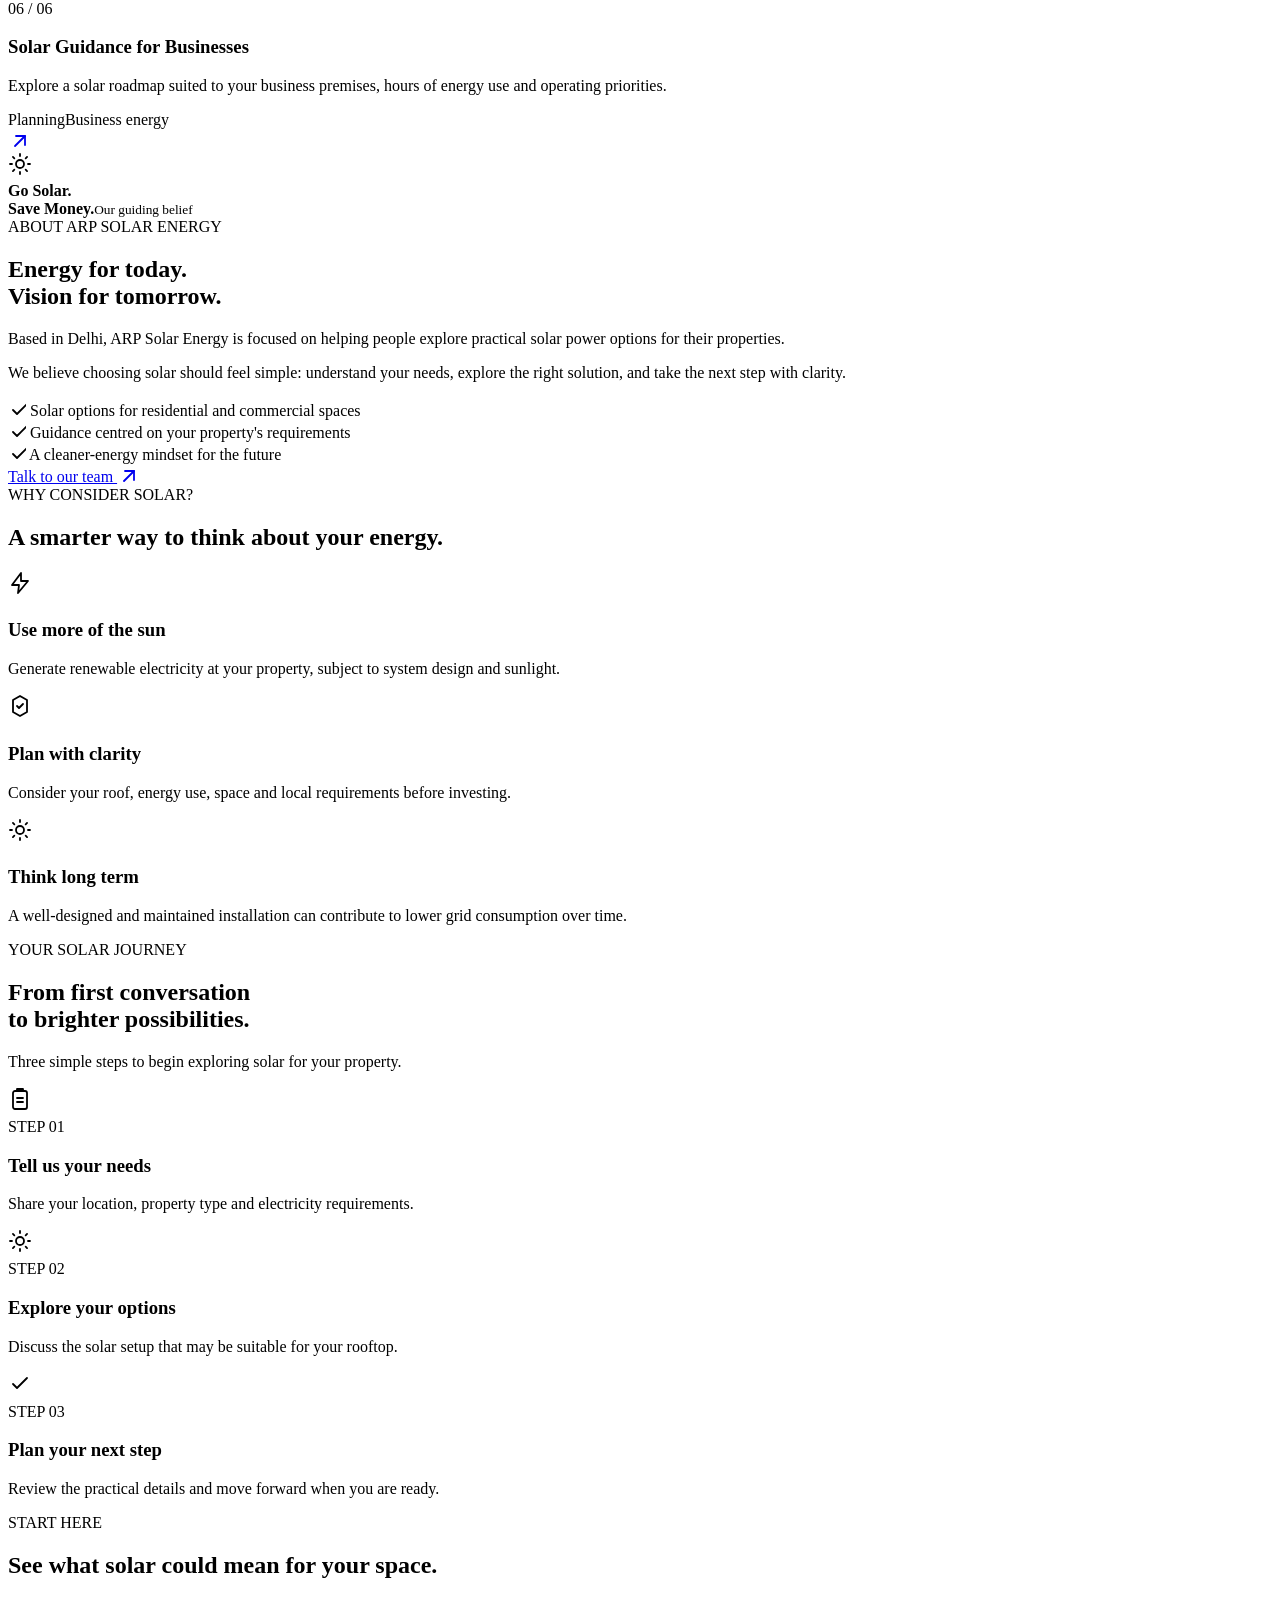
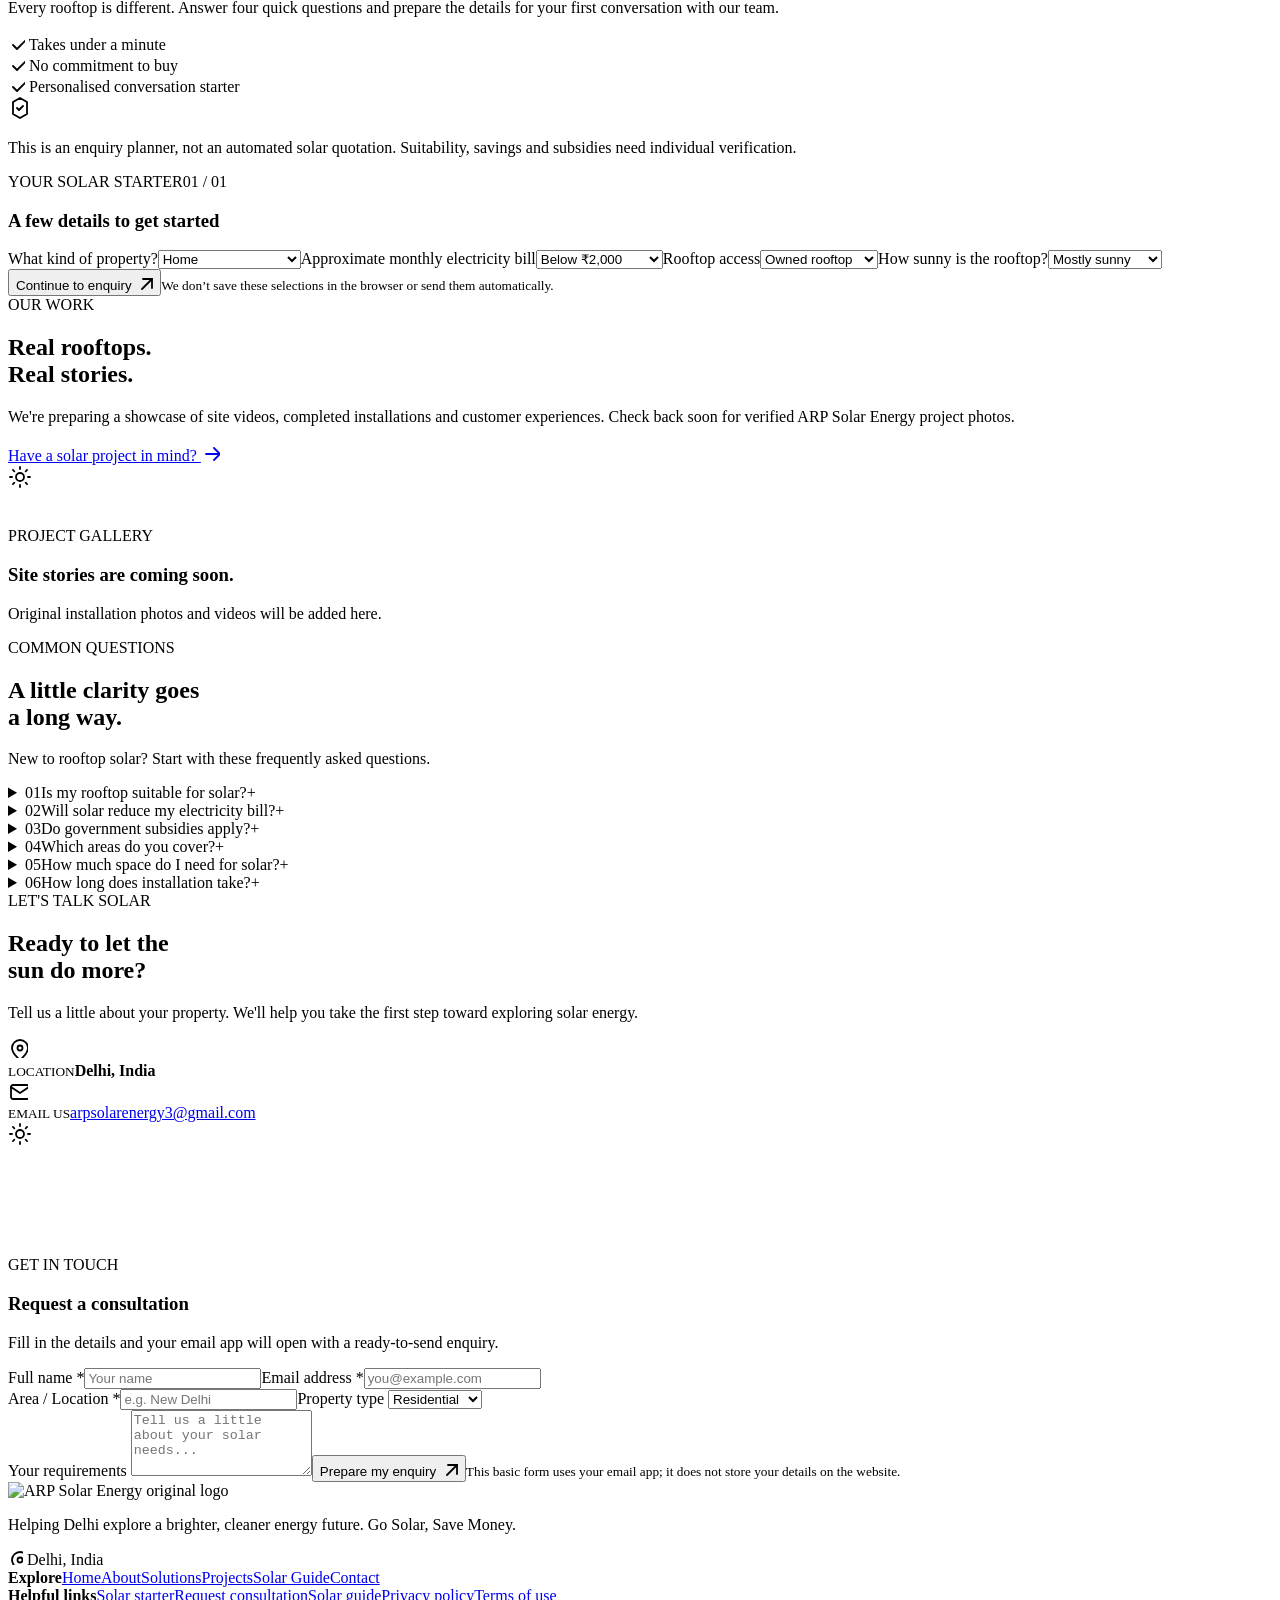
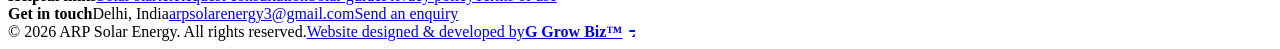
==== commit 1158ab56: "Launch ARP Solar Energy six-page website with shared navigation and Grow Biz credit" ====
--- a/static-site/index.html
+++ b/static-site/index.html
@@ -1,24 +1,25 @@
-<!doctype html>
+<!DOCTYPE html>
+
 <html lang="en">
-  <head>
-    <meta charset="UTF-8" />
-    <meta name="viewport" content="width=device-width, initial-scale=1.0" />
-    <meta name="theme-color" content="#071936" />
-    <meta name="description" content="ARP Solar Energy provides rooftop solar solutions for homes and businesses in Delhi. Explore your solar options and request a consultation." />
-    <meta property="og:title" content="ARP Solar Energy | Go Solar, Save Money" />
-    <meta property="og:description" content="Smarter solar choices for Delhi homes and businesses. Request a consultation with ARP Solar Energy." />
-    <meta property="og:type" content="website" />
-    <meta name="robots" content="index,follow" />
-    <meta property="og:image" content="/arp-logo.jpg" />
-    <link rel="icon" href="/arp-logo.jpg" type="image/jpeg" />
-    <title>ARP Solar Energy | Go Solar, Save Money | Delhi</title>
-    <link rel="preconnect" href="https://fonts.googleapis.com" />
-    <link rel="preconnect" href="https://fonts.gstatic.com" crossorigin />
-    <link href="https://fonts.googleapis.com/css2?family=DM+Sans:wght@400;500;600;700&family=Manrope:wght@400;500;600;700;800&display=swap" rel="stylesheet" />
-      <link rel="stylesheet" href="/styles.css" />
-  </head>
-  <body>
-    <div id="root"><div class="top-strip"><div class="container strip-inner"><span><svg aria-hidden="true" width="14" height="14" view-box="0 0 24 24" fill="none" stroke="currentColor" stroke-width="1.8" stroke-linecap="round" stroke-linejoin="round"><circle cx="12" cy="12" r="4"></circle><path d="M12 2v2m0 16v2M4.93 4.93l1.42 1.42m11.3 11.3 1.42 1.42M2 12h2m16 0h2M4.93 19.07l1.42-1.42m11.3-11.3 1.42-1.42"></path></svg> Powering a brighter tomorrow</span><span><svg aria-hidden="true" width="14" height="14" view-box="0 0 24 24" fill="none" stroke="currentColor" stroke-width="1.8" stroke-linecap="round" stroke-linejoin="round"><path d="M20 10c0 5-8 12-8 12S4 15 4 10a8 8 0 1 1 16 0Z"></path><circle cx="12" cy="10" r="2.5"></circle></svg> Based in Delhi, India</span></div></div><header class="main-header"><div class="container nav-inner"><a class="brand" href="#home" aria-label="ARP Solar Energy home"><img src="/arp-logo.jpg" alt="ARP Solar Energy original logo"><span class="brand-name"><b>ARP Solar Energy</b><small>GO SOLAR. SAVE MONEY.</small></span></a><nav class="nav-links" aria-label="Main navigation"><a href="#home">Home</a><a href="#about">About</a><a href="#services">Solutions</a><a href="#process">How it works</a><a href="#solar-check">Solar check</a><a href="#projects">Projects</a><a href="#contact" class="mobile-contact">Contact</a></nav><a class="btn btn-dark nav-cta" href="#contact">Get a Free Consultation <svg aria-hidden="true" width="17" height="17" view-box="0 0 24 24" fill="none" stroke="currentColor" stroke-width="1.8" stroke-linecap="round" stroke-linejoin="round"><path d="M7 17 17 7"></path><path d="M8 7h9v9"></path></svg></a><button class="nav-toggle" type="button" aria-label="Open menu"><svg aria-hidden="true" width="26" height="26" view-box="0 0 24 24" fill="none" stroke="currentColor" stroke-width="1.8" stroke-linecap="round" stroke-linejoin="round"><path d="M4 7h16M4 12h16M4 17h16"></path></svg></button></div></header><main><section id="home" class="hero"><div class="hero-grid-overlay" aria-hidden="true"></div><div class="container hero-inner"><div class="hero-content"><div class="hero-eyebrow"><span class="sun-dot"></span><span>WELCOME TO ARP SOLAR ENERGY</span><span class="eyebrow-line"></span></div><h1>A brighter future <span>starts on your rooftop.</span></h1><p>Smart solar solutions for homes and businesses in Delhi NCR. Make room for cleaner energy and a more confident tomorrow.</p><div class="hero-actions"><a href="#contact" class="btn btn-yellow">Explore Solar Solutions <svg aria-hidden="true" width="19" height="19" view-box="0 0 24 24" fill="none" stroke="currentColor" stroke-width="1.8" stroke-linecap="round" stroke-linejoin="round"><path d="M7 17 17 7"></path><path d="M8 7h9v9"></path></svg></a><a class="hero-secondary" href="#services">Our services <svg aria-hidden="true" width="17" height="17" view-box="0 0 24 24" fill="none" stroke="currentColor" stroke-width="1.8" stroke-linecap="round" stroke-linejoin="round"><path d="M5 12h14"></path><path d="m13 6 6 6-6 6"></path></svg></a></div><div class="hero-facts"><div><svg aria-hidden="true" width="23" height="23" view-box="0 0 24 24" fill="none" stroke="currentColor" stroke-width="1.8" stroke-linecap="round" stroke-linejoin="round"><path d="m3 11 9-8 9 8"></path><path d="M5 10v11h14V10"></path><path d="M9 21v-7h6v7"></path></svg><span>Home Solar</span></div><div><svg aria-hidden="true" width="22" height="22" view-box="0 0 24 24" fill="none" stroke="currentColor" stroke-width="1.8" stroke-linecap="round" stroke-linejoin="round"><path d="M4 21V5a2 2 0 0 1 2-2h12a2 2 0 0 1 2 2v16"></path><path d="M2 21h20M8 7h2m4 0h2M8 11h2m4 0h2M8 15h2m4 0h2"></path></svg><span>Business Solar</span></div><div><svg aria-hidden="true" width="22" height="22" view-box="0 0 24 24" fill="none" stroke="currentColor" stroke-width="1.8" stroke-linecap="round" stroke-linejoin="round"><path d="M20 10c0 5-8 12-8 12S4 15 4 10a8 8 0 1 1 16 0Z"></path><circle cx="12" cy="10" r="2.5"></circle></svg><span>Delhi Based</span></div></div></div><div class="hero-photo-wrap"><div class="hero-photo" role="img" aria-label="Illustrative photograph of rooftop solar panels" style="background-image:linear-gradient(145deg, rgba(0,18,43,.10), rgba(0,18,43,.22)), url('https://images.unsplash.com/photo-1711214622639-42bb82a167e8?auto=format&amp;fit=crop&amp;w=1800&amp;q=82')"></div><div class="floating-label"><span class="floating-icon"><svg aria-hidden="true" width="23" height="23" view-box="0 0 24 24" fill="none" stroke="currentColor" stroke-width="1.8" stroke-linecap="round" stroke-linejoin="round"><path d="m13 2-9 12h7l-1 8 10-12h-7z"></path></svg></span><div><b>Powered by the sun</b><span>Built for a better tomorrow</span></div></div><div class="photo-caption">Illustrative solar photography</div></div></div><div class="hero-bottom-line"></div></section><section class="intro-bar"><div class="container intro-bar-inner"><span class="mini-label">THE SOLAR ADVANTAGE</span><h2>Good for your energy needs. <em>Better for your future.</em></h2><a href="#about" class="text-link">Discover our approach <svg aria-hidden="true" width="18" height="18" view-box="0 0 24 24" fill="none" stroke="currentColor" stroke-width="1.8" stroke-linecap="round" stroke-linejoin="round"><path d="M7 17 17 7"></path><path d="M8 7h9v9"></path></svg></a></div></section><section id="services" class="section services-section"><div class="container"><div class="section-header split-head"><div><div class="eyebrow"><span class="dot"></span> WHAT WE DO</div><h2>Solar solutions for <br><span>every kind of roof.</span></h2></div><p>Whether it's your home, workplace or property, the right solar journey starts with understanding what you actually need.</p></div><div class="services-grid"><article class="service-card"><div class="service-card-head"><div class="service-icon"><svg aria-hidden="true" width="30" height="30" view-box="0 0 24 24" fill="none" stroke="currentColor" stroke-width="1.8" stroke-linecap="round" stroke-linejoin="round"><path d="m3 11 9-8 9 8"></path><path d="M5 10v11h14V10"></path><path d="M9 21v-7h6v7"></path></svg></div><span class="service-number">01 / 06</span></div><div><h3>Residential Rooftop Solar</h3><p>Make your home solar-ready with practical guidance for your rooftop, electricity use and future energy needs.</p></div><div class="service-card-bottom"><div><span class="tag">Homes</span><span class="tag">Rooftop systems</span></div><a href="#contact" aria-label="Enquire about Residential Rooftop Solar"><svg aria-hidden="true" width="19" height="19" view-box="0 0 24 24" fill="none" stroke="currentColor" stroke-width="1.8" stroke-linecap="round" stroke-linejoin="round"><path d="M7 17 17 7"></path><path d="M8 7h9v9"></path></svg></a></div></article><article class="service-card"><div class="service-card-head"><div class="service-icon"><svg aria-hidden="true" width="30" height="30" view-box="0 0 24 24" fill="none" stroke="currentColor" stroke-width="1.8" stroke-linecap="round" stroke-linejoin="round"><path d="M4 21V5a2 2 0 0 1 2-2h12a2 2 0 0 1 2 2v16"></path><path d="M2 21h20M8 7h2m4 0h2M8 11h2m4 0h2M8 15h2m4 0h2"></path></svg></div><span class="service-number">02 / 06</span></div><div><h3>Commercial Solar</h3><p>Explore solar options for offices, schools, shops and commercial buildings that use power throughout the day.</p></div><div class="service-card-bottom"><div><span class="tag">Businesses</span><span class="tag">Commercial roofs</span></div><a href="#contact" aria-label="Enquire about Commercial Solar"><svg aria-hidden="true" width="19" height="19" view-box="0 0 24 24" fill="none" stroke="currentColor" stroke-width="1.8" stroke-linecap="round" stroke-linejoin="round"><path d="M7 17 17 7"></path><path d="M8 7h9v9"></path></svg></a></div></article><article class="service-card"><div class="service-card-head"><div class="service-icon"><svg aria-hidden="true" width="30" height="30" view-box="0 0 24 24" fill="none" stroke="currentColor" stroke-width="1.8" stroke-linecap="round" stroke-linejoin="round"><path d="m13 2-9 12h7l-1 8 10-12h-7z"></path></svg></div><span class="service-number">03 / 06</span></div><div><h3>On-Grid Solar Solutions</h3><p>Understand grid-connected solar, system sizing and net-metering considerations before choosing a setup.</p></div><div class="service-card-bottom"><div><span class="tag">Grid connected</span><span class="tag">Energy planning</span></div><a href="#contact" aria-label="Enquire about On-Grid Solar Solutions"><svg aria-hidden="true" width="19" height="19" view-box="0 0 24 24" fill="none" stroke="currentColor" stroke-width="1.8" stroke-linecap="round" stroke-linejoin="round"><path d="M7 17 17 7"></path><path d="M8 7h9v9"></path></svg></a></div></article><article class="service-card"><div class="service-card-head"><div class="service-icon"><svg aria-hidden="true" width="30" height="30" view-box="0 0 24 24" fill="none" stroke="currentColor" stroke-width="1.8" stroke-linecap="round" stroke-linejoin="round"><rect x="5" y="4" width="14" height="18" rx="2"></rect><path d="M9 4V2h6v2M9 11h6m-6 4h6"></path></svg></div><span class="service-number">04 / 06</span></div><div><h3>Site Assessment &amp; Planning</h3><p>Start with a discussion of your roof space, shade, electricity bills and property requirements.</p></div><div class="service-card-bottom"><div><span class="tag">Assessment</span><span class="tag">Consultation</span></div><a href="#contact" aria-label="Enquire about Site Assessment &amp; Planning"><svg aria-hidden="true" width="19" height="19" view-box="0 0 24 24" fill="none" stroke="currentColor" stroke-width="1.8" stroke-linecap="round" stroke-linejoin="round"><path d="M7 17 17 7"></path><path d="M8 7h9v9"></path></svg></a></div></article><article class="service-card"><div class="service-card-head"><div class="service-icon"><svg aria-hidden="true" width="30" height="30" view-box="0 0 24 24" fill="none" stroke="currentColor" stroke-width="1.8" stroke-linecap="round" stroke-linejoin="round"><path d="M12 15.5a3.5 3.5 0 1 0 0-7 3.5 3.5 0 0 0 0 7Z"></path><path d="M19.4 15a1.7 1.7 0 0 0 .34 1.88l.05.05-2.83 2.83-.05-.05a1.7 1.7 0 0 0-1.88-.34l-.1.04V22h-4v-2.59l-.1-.04a1.7 1.7 0 0 0-1.88.34l-.05.05-2.83-2.83.05-.05A1.7 1.7 0 0 0 6.46 15L6.4 14.9H4v-4h2.4l.06-.1a1.7 1.7 0 0 0-.34-1.88l-.05-.05 2.83-2.83.05.05a1.7 1.7 0 0 0 1.88.34l.1-.04V4h4v2.39l.1.04a1.7 1.7 0 0 0 1.88-.34l.05-.05 2.83 2.83-.05.05a1.7 1.7 0 0 0-.34 1.88l.04.1H22v4h-2.59z" transform="translate(-1,-1) scale(.95)"></path></svg></div><span class="service-number">05 / 06</span></div><div><h3>Solar Service &amp; Support</h3><p>Discuss upkeep, panel cleaning, routine checks and performance concerns for your solar investment.</p></div><div class="service-card-bottom"><div><span class="tag">Maintenance</span><span class="tag">System care</span></div><a href="#contact" aria-label="Enquire about Solar Service &amp; Support"><svg aria-hidden="true" width="19" height="19" view-box="0 0 24 24" fill="none" stroke="currentColor" stroke-width="1.8" stroke-linecap="round" stroke-linejoin="round"><path d="M7 17 17 7"></path><path d="M8 7h9v9"></path></svg></a></div></article><article class="service-card"><div class="service-card-head"><div class="service-icon"><svg aria-hidden="true" width="30" height="30" view-box="0 0 24 24" fill="none" stroke="currentColor" stroke-width="1.8" stroke-linecap="round" stroke-linejoin="round"><circle cx="12" cy="12" r="4"></circle><path d="M12 2v2m0 16v2M4.93 4.93l1.42 1.42m11.3 11.3 1.42 1.42M2 12h2m16 0h2M4.93 19.07l1.42-1.42m11.3-11.3 1.42-1.42"></path></svg></div><span class="service-number">06 / 06</span></div><div><h3>Solar Guidance for Businesses</h3><p>Explore a solar roadmap suited to your business premises, hours of energy use and operating priorities.</p></div><div class="service-card-bottom"><div><span class="tag">Planning</span><span class="tag">Business energy</span></div><a href="#contact" aria-label="Enquire about Solar Guidance for Businesses"><svg aria-hidden="true" width="19" height="19" view-box="0 0 24 24" fill="none" stroke="currentColor" stroke-width="1.8" stroke-linecap="round" stroke-linejoin="round"><path d="M7 17 17 7"></path><path d="M8 7h9v9"></path></svg></a></div></article></div></div></section><section id="about" class="section about-section"><div class="container about-grid"><div class="about-visual"><div class="about-image" role="img" aria-label="Illustrative solar rooftop photography" style="background-image:url('https://images.unsplash.com/photo-1745187946672-2c1d8cf26a2b?auto=format&amp;fit=crop&amp;w=1200&amp;q=80')"></div><div class="about-card"><div class="about-card-icon"><svg aria-hidden="true" width="26" height="26" view-box="0 0 24 24" fill="none" stroke="currentColor" stroke-width="1.8" stroke-linecap="round" stroke-linejoin="round"><circle cx="12" cy="12" r="4"></circle><path d="M12 2v2m0 16v2M4.93 4.93l1.42 1.42m11.3 11.3 1.42 1.42M2 12h2m16 0h2M4.93 19.07l1.42-1.42m11.3-11.3 1.42-1.42"></path></svg></div><div><strong>Go Solar.<br>Save Money.</strong><small>Our guiding belief</small></div></div></div><div class="about-content"><div class="eyebrow"><span class="dot"></span> ABOUT ARP SOLAR ENERGY</div><h2>Energy for today.<br><span>Vision for tomorrow.</span></h2><p>Based in Delhi, ARP Solar Energy is focused on helping people explore practical solar power options for their properties.</p><p>We believe choosing solar should feel simple: understand your needs, explore the right solution, and take the next step with clarity.</p><div class="about-points"><div><span><svg aria-hidden="true" width="18" height="18" view-box="0 0 24 24" fill="none" stroke="currentColor" stroke-width="1.8" stroke-linecap="round" stroke-linejoin="round"><path d="m5 12 4 4L19 6"></path></svg></span> Solar options for residential and commercial spaces</div><div><span><svg aria-hidden="true" width="18" height="18" view-box="0 0 24 24" fill="none" stroke="currentColor" stroke-width="1.8" stroke-linecap="round" stroke-linejoin="round"><path d="m5 12 4 4L19 6"></path></svg></span> Guidance centred on your property's requirements</div><div><span><svg aria-hidden="true" width="18" height="18" view-box="0 0 24 24" fill="none" stroke="currentColor" stroke-width="1.8" stroke-linecap="round" stroke-linejoin="round"><path d="m5 12 4 4L19 6"></path></svg></span> A cleaner-energy mindset for the future</div></div><a class="btn btn-dark" href="#contact">Talk to our team <svg aria-hidden="true" width="18" height="18" view-box="0 0 24 24" fill="none" stroke="currentColor" stroke-width="1.8" stroke-linecap="round" stroke-linejoin="round"><path d="M7 17 17 7"></path><path d="M8 7h9v9"></path></svg></a></div></div></section><section class="benefits-section" id="benefits"><div class="container benefits-wrap"><div class="benefit-title"><span>WHY CONSIDER SOLAR?</span><h2>A smarter way to think about your energy.</h2></div><div class="benefit-grid"><div class="benefit"><div class="benefit-icon"><svg aria-hidden="true" width="26" height="26" view-box="0 0 24 24" fill="none" stroke="currentColor" stroke-width="1.8" stroke-linecap="round" stroke-linejoin="round"><path d="m13 2-9 12h7l-1 8 10-12h-7z"></path></svg></div><h3>Use more of the sun</h3><p>Generate renewable electricity at your property, subject to system design and sunlight.</p></div><div class="benefit"><div class="benefit-icon"><svg aria-hidden="true" width="26" height="26" view-box="0 0 24 24" fill="none" stroke="currentColor" stroke-width="1.8" stroke-linecap="round" stroke-linejoin="round"><path d="m12 22 7-4V6l-7-4-7 4v12l7 4Z"></path><path d="m9 12 2 2 4-4"></path></svg></div><h3>Plan with clarity</h3><p>Consider your roof, energy use, space and local requirements before investing.</p></div><div class="benefit"><div class="benefit-icon"><svg aria-hidden="true" width="26" height="26" view-box="0 0 24 24" fill="none" stroke="currentColor" stroke-width="1.8" stroke-linecap="round" stroke-linejoin="round"><circle cx="12" cy="12" r="4"></circle><path d="M12 2v2m0 16v2M4.93 4.93l1.42 1.42m11.3 11.3 1.42 1.42M2 12h2m16 0h2M4.93 19.07l1.42-1.42m11.3-11.3 1.42-1.42"></path></svg></div><h3>Think long term</h3><p>A well-designed and maintained installation can contribute to lower grid consumption over time.</p></div></div></div></section><section id="process" class="section process-section"><div class="container"><div class="section-header center-head"><div class="eyebrow"><span class="dot"></span> YOUR SOLAR JOURNEY</div><h2>From first conversation<br><span>to brighter possibilities.</span></h2><p>Three simple steps to begin exploring solar for your property.</p></div><div class="process-grid"><div class="process-line" aria-hidden="true"></div><div class="process-card"><div class="process-circle"><svg aria-hidden="true" width="27" height="27" view-box="0 0 24 24" fill="none" stroke="currentColor" stroke-width="1.8" stroke-linecap="round" stroke-linejoin="round"><rect x="5" y="4" width="14" height="18" rx="2"></rect><path d="M9 4V2h6v2M9 11h6m-6 4h6"></path></svg></div><div class="process-num">STEP 01</div><h3>Tell us your needs</h3><p>Share your location, property type and electricity requirements.</p></div><div class="process-card"><div class="process-circle"><svg aria-hidden="true" width="27" height="27" view-box="0 0 24 24" fill="none" stroke="currentColor" stroke-width="1.8" stroke-linecap="round" stroke-linejoin="round"><circle cx="12" cy="12" r="4"></circle><path d="M12 2v2m0 16v2M4.93 4.93l1.42 1.42m11.3 11.3 1.42 1.42M2 12h2m16 0h2M4.93 19.07l1.42-1.42m11.3-11.3 1.42-1.42"></path></svg></div><div class="process-num">STEP 02</div><h3>Explore your options</h3><p>Discuss the solar setup that may be suitable for your rooftop.</p></div><div class="process-card"><div class="process-circle"><svg aria-hidden="true" width="27" height="27" view-box="0 0 24 24" fill="none" stroke="currentColor" stroke-width="1.8" stroke-linecap="round" stroke-linejoin="round"><path d="m5 12 4 4L19 6"></path></svg></div><div class="process-num">STEP 03</div><h3>Plan your next step</h3><p>Review the practical details and move forward when you are ready.</p></div></div></div></section><section class="section planner-section" id="solar-check"><div class="container planner-grid"><div class="planner-copy"><div class="eyebrow"><span class="dot"></span> START HERE</div><h2>See what solar could <span>mean for your space.</span></h2><p>Every rooftop is different. Answer four quick questions and prepare the details for your first conversation with our team.</p><div class="planner-perks"><div><svg aria-hidden="true" width="17" height="17" view-box="0 0 24 24" fill="none" stroke="currentColor" stroke-width="1.8" stroke-linecap="round" stroke-linejoin="round"><path d="m5 12 4 4L19 6"></path></svg> Takes under a minute</div><div><svg aria-hidden="true" width="17" height="17" view-box="0 0 24 24" fill="none" stroke="currentColor" stroke-width="1.8" stroke-linecap="round" stroke-linejoin="round"><path d="m5 12 4 4L19 6"></path></svg> No commitment to buy</div><div><svg aria-hidden="true" width="17" height="17" view-box="0 0 24 24" fill="none" stroke="currentColor" stroke-width="1.8" stroke-linecap="round" stroke-linejoin="round"><path d="m5 12 4 4L19 6"></path></svg> Personalised conversation starter</div></div><div class="planner-aside"><svg aria-hidden="true" width="23" height="23" view-box="0 0 24 24" fill="none" stroke="currentColor" stroke-width="1.8" stroke-linecap="round" stroke-linejoin="round"><path d="m12 22 7-4V6l-7-4-7 4v12l7 4Z"></path><path d="m9 12 2 2 4-4"></path></svg><p>This is an enquiry planner, not an automated solar quotation. Suitability, savings and subsidies need individual verification.</p></div></div><div class="planner-card"><div class="planner-card-head"><span>YOUR SOLAR STARTER</span><span>01 / 01</span></div><h3>A few details to get started</h3><div class="planner-fields"><label>What kind of property?<select value="Home"><option>Home</option><option>Office or shop</option><option>Commercial building</option><option>Other property</option></select></label><label>Approximate monthly electricity bill<select value="₹2,000 – ₹5,000"><option>Below ₹2,000</option><option>₹2,000 – ₹5,000</option><option>₹5,000 – ₹10,000</option><option>Above ₹10,000</option><option>Not sure</option></select></label><label>Rooftop access<select value="Owned rooftop"><option>Owned rooftop</option><option>Shared rooftop</option><option>Rented property</option><option>Not sure yet</option></select></label><label>How sunny is the rooftop?<select value="Mostly sunny"><option>Mostly sunny</option><option>Partly shaded</option><option>Heavily shaded</option><option>Not sure</option></select></label></div><button type="button" class="btn btn-yellow planner-button">Continue to enquiry <svg aria-hidden="true" width="18" height="18" view-box="0 0 24 24" fill="none" stroke="currentColor" stroke-width="1.8" stroke-linecap="round" stroke-linejoin="round"><path d="M7 17 17 7"></path><path d="M8 7h9v9"></path></svg></button><small>We don’t save these selections in the browser or send them automatically.</small></div></div></section><section id="projects" class="section projects-section"><div class="container projects-inner"><div class="projects-copy"><div class="eyebrow"><span class="dot"></span> OUR WORK</div><h2>Real rooftops.<br><span>Real stories.</span></h2><p>We're preparing a showcase of site videos, completed installations and customer experiences. Check back soon for verified ARP Solar Energy project photos.</p><a href="#contact" class="text-link">Have a solar project in mind? <svg aria-hidden="true" width="19" height="19" view-box="0 0 24 24" fill="none" stroke="currentColor" stroke-width="1.8" stroke-linecap="round" stroke-linejoin="round"><path d="M5 12h14"></path><path d="m13 6 6 6-6 6"></path></svg></a></div><div class="projects-placeholder"><div class="sun-art"><div class="sun-art-core"><svg aria-hidden="true" width="58" height="58" view-box="0 0 24 24" fill="none" stroke="currentColor" stroke-width="1.8" stroke-linecap="round" stroke-linejoin="round"><circle cx="12" cy="12" r="4"></circle><path d="M12 2v2m0 16v2M4.93 4.93l1.42 1.42m11.3 11.3 1.42 1.42M2 12h2m16 0h2M4.93 19.07l1.42-1.42m11.3-11.3 1.42-1.42"></path></svg></div></div><span class="projects-pill">PROJECT GALLERY</span><h3>Site stories are coming soon.</h3><p>Original installation photos and videos will be added here.</p></div></div></section><section class="section faq-section"><div class="container faq-grid"><div><div class="eyebrow"><span class="dot"></span> COMMON QUESTIONS</div><h2>A little clarity goes<br><span>a long way.</span></h2><p>New to rooftop solar? Start with these frequently asked questions.</p></div><div class="faq-items"><details><summary><span class="faq-number">01</span>Is my rooftop suitable for solar?<span class="faq-plus" aria-hidden="true">+</span></summary><p>It depends on the roof area, shade, orientation, condition and your electricity usage. Share the property details to discuss the next steps.</p></details><details><summary><span class="faq-number">02</span>Will solar reduce my electricity bill?<span class="faq-plus" aria-hidden="true">+</span></summary><p>A properly sized rooftop solar system can reduce grid electricity use. Your actual savings depend on usage, sunlight, equipment, applicable tariffs and local policies.</p></details><details><summary><span class="faq-number">03</span>Do government subsidies apply?<span class="faq-plus" aria-hidden="true">+</span></summary><p>Subsidy and net-metering eligibility depend on current government and DISCOM rules, as well as the property and installation. Confirm the latest eligibility before making a decision.</p></details><details><summary><span class="faq-number">04</span>Which areas do you cover?<span class="faq-plus" aria-hidden="true">+</span></summary><p>ARP Solar Energy is based in Delhi. Please contact the team to confirm service availability for your exact Delhi NCR location.</p></details><details><summary><span class="faq-number">05</span>How much space do I need for solar?<span class="faq-plus" aria-hidden="true">+</span></summary><p>Space needs depend on the desired system size, solar-panel dimensions, access pathways and available shade-free area. A site assessment will help determine what fits.</p></details><details><summary><span class="faq-number">06</span>How long does installation take?<span class="faq-plus" aria-hidden="true">+</span></summary><p>Project timelines vary depending on roof readiness, system design, approvals, equipment and site conditions. Ask for a project-specific schedule.</p></details></div></div></section><section id="contact" class="section contact-section"><div class="container contact-grid"><div class="contact-left"><div class="eyebrow eyebrow-light"><span class="dot"></span> LET'S TALK SOLAR</div><h2>Ready to let the<br><span>sun do more?</span></h2><p>Tell us a little about your property. We'll help you take the first step toward exploring solar energy.</p><div class="contact-facts"><div><span><svg aria-hidden="true" width="20" height="20" view-box="0 0 24 24" fill="none" stroke="currentColor" stroke-width="1.8" stroke-linecap="round" stroke-linejoin="round"><path d="M20 10c0 5-8 12-8 12S4 15 4 10a8 8 0 1 1 16 0Z"></path><circle cx="12" cy="10" r="2.5"></circle></svg></span><div><small>LOCATION</small><strong>Delhi, India</strong></div></div><div><span><svg aria-hidden="true" width="20" height="20" view-box="0 0 24 24" fill="none" stroke="currentColor" stroke-width="1.8" stroke-linecap="round" stroke-linejoin="round"><rect x="3" y="5" width="18" height="14" rx="2"></rect><path d="m3 7 9 6 9-6"></path></svg></span><div><small>EMAIL US</small><a href="mailto:arpsolarenergy3@gmail.com">arpsolarenergy3@gmail.com</a></div></div></div><div class="contact-doodle"><svg aria-hidden="true" width="130" height="130" view-box="0 0 24 24" fill="none" stroke="currentColor" stroke-width="1.8" stroke-linecap="round" stroke-linejoin="round"><circle cx="12" cy="12" r="4"></circle><path d="M12 2v2m0 16v2M4.93 4.93l1.42 1.42m11.3 11.3 1.42 1.42M2 12h2m16 0h2M4.93 19.07l1.42-1.42m11.3-11.3 1.42-1.42"></path></svg></div></div><div class="form-card"><span class="form-kicker">GET IN TOUCH</span><h3>Request a consultation</h3><p>Fill in the details and your email app will open with a ready-to-send enquiry.</p><form><div class="form-row"><label>Full name <span>*</span><input name="name" required value="" placeholder="Your name" auto-complete="name"></label><label>Email address <span>*</span><input name="email" type="email" required value="" placeholder="you@example.com" auto-complete="email"></label></div><div class="form-row"><label>Area / Location <span>*</span><input name="location" required value="" placeholder="e.g. New Delhi" auto-complete="address-level2"></label><label>Property type <select name="property" value="Residential"><option>Residential</option><option>Commercial</option><option>Other</option></select></label></div><label>Your requirements <textarea name="message" rows="4" value="" placeholder="Tell us a little about your solar needs..."></textarea></label><button class="btn btn-yellow btn-submit" type="submit">Prepare my enquiry <svg aria-hidden="true" width="18" height="18" view-box="0 0 24 24" fill="none" stroke="currentColor" stroke-width="1.8" stroke-linecap="round" stroke-linejoin="round"><path d="M7 17 17 7"></path><path d="M8 7h9v9"></path></svg></button><small class="form-privacy">This basic form uses your email app; it does not store your details on the website.</small></form></div></div></section></main><footer><div class="container"><div class="footer-top"><div class="footer-brand"><div class="footer-logo"><img src="/arp-logo.jpg" alt="ARP Solar Energy original logo" loading="lazy"></div><p>Helping Delhi explore a brighter, cleaner energy future. Go Solar, Save Money.</p><span class="footer-location"><svg aria-hidden="true" width="15" height="15" view-box="0 0 24 24" fill="none" stroke="currentColor" stroke-width="1.8" stroke-linecap="round" stroke-linejoin="round"><path d="M20 10c0 5-8 12-8 12S4 15 4 10a8 8 0 1 1 16 0Z"></path><circle cx="12" cy="10" r="2.5"></circle></svg> Delhi, India</span></div><div class="footer-links"><b>Explore</b><a href="#home">Home</a><a href="#about">About us</a><a href="#services">Solar solutions</a><a href="#process">How it works</a><a href="#projects">Our work</a></div><div class="footer-links"><b>Helpful links</b><a href="#solar-check">Solar starter</a><a href="#contact">Request consultation</a><a href="/solar-guide.html">Solar guide</a><a href="/privacy.html">Privacy policy</a><a href="/terms.html">Terms of use</a></div><div class="footer-links"><b>Get in touch</b><span>Delhi, India</span><a href="mailto:arpsolarenergy3@gmail.com">arpsolarenergy3@gmail.com</a><a href="#contact">Send an enquiry</a></div></div><div class="footer-bottom"><span>© 2026 ARP Solar Energy. All rights reserved.</span><a class="growbiz-credit" href="https://thegrowbiz.online" target="_blank" rel="noopener noreferrer" aria-label="Website designed and developed by Grow Biz"><span>Website designed &amp; developed by</span><strong><span class="gb-symbol">G</span> Grow Biz™</strong><svg aria-hidden="true" width="13" height="13" view-box="0 0 24 24" fill="none" stroke="currentColor" stroke-width="1.8" stroke-linecap="round" stroke-linejoin="round"><path d="M7 17 17 7"></path><path d="M8 7h9v9"></path></svg></a></div></div></footer></div>
-    <script defer src="/app.js"></script>
-  </body>
+<head>
+<meta charset="utf-8"/>
+<meta content="width=device-width, initial-scale=1.0" name="viewport"/>
+<meta content="#071936" name="theme-color"/>
+<meta content="ARP Solar Energy provides rooftop solar solutions for homes and businesses in Delhi. Explore your solar options and request a consultation." name="description"/>
+<meta content="ARP Solar Energy | Go Solar, Save Money" property="og:title"/>
+<meta content="Smarter solar choices for Delhi homes and businesses. Request a consultation with ARP Solar Energy." property="og:description"/>
+<meta content="website" property="og:type"/>
+<meta content="index,follow" name="robots"/>
+<meta content="/arp-logo.jpg" property="og:image"/>
+<link href="/arp-logo.jpg" rel="icon" type="image/jpeg"/>
+<title>ARP Solar Energy | Rooftop Solar Solutions in Delhi</title>
+<link href="https://fonts.googleapis.com" rel="preconnect"/>
+<link crossorigin="" href="https://fonts.gstatic.com" rel="preconnect"/>
+<link href="https://fonts.googleapis.com/css2?family=DM+Sans:wght@400;500;600;700&amp;family=Manrope:wght@400;500;600;700;800&amp;display=swap" rel="stylesheet"/>
+<link href="/styles.css" rel="stylesheet"/>
+<link href="/interior.css" rel="stylesheet"/></head>
+<body>
+<div id="root"><div class="top-strip"><div class="container strip-inner"><span><svg aria-hidden="true" fill="none" height="14" stroke="currentColor" stroke-linecap="round" stroke-linejoin="round" stroke-width="1.8" view-box="0 0 24 24" width="14"><circle cx="12" cy="12" r="4"></circle><path d="M12 2v2m0 16v2M4.93 4.93l1.42 1.42m11.3 11.3 1.42 1.42M2 12h2m16 0h2M4.93 19.07l1.42-1.42m11.3-11.3 1.42-1.42"></path></svg> Powering a brighter tomorrow</span><span><svg aria-hidden="true" fill="none" height="14" stroke="currentColor" stroke-linecap="round" stroke-linejoin="round" stroke-width="1.8" view-box="0 0 24 24" width="14"><path d="M20 10c0 5-8 12-8 12S4 15 4 10a8 8 0 1 1 16 0Z"></path><circle cx="12" cy="10" r="2.5"></circle></svg> Based in Delhi, India</span></div></div><header class="main-header"><div class="container nav-inner"><a aria-label="ARP Solar Energy home" class="brand" href="/"><img alt="ARP Solar Energy original logo" src="/arp-logo.jpg"/><span class="brand-name"><b>ARP Solar Energy</b><small>GO SOLAR. SAVE MONEY.</small></span></a><nav aria-label="Main navigation" class="nav-links"><a aria-current="page" href="/">Home</a><a href="/about.html">About</a><a href="/services.html">Solutions</a><a href="/projects.html">Projects</a><a href="/solar-guide.html">Solar Guide</a><a class="mobile-contact" href="/contact.html">Contact</a></nav><a class="btn btn-dark nav-cta" href="/contact.html#enquiry">Get a Free Consultation <svg aria-hidden="true" fill="none" height="17" stroke="currentColor" stroke-linecap="round" stroke-linejoin="round" stroke-width="1.8" view-box="0 0 24 24" width="17"><path d="M7 17 17 7"></path><path d="M8 7h9v9"></path></svg></a><button aria-label="Open menu" class="nav-toggle" type="button"><svg aria-hidden="true" fill="none" height="26" stroke="currentColor" stroke-linecap="round" stroke-linejoin="round" stroke-width="1.8" view-box="0 0 24 24" width="26"><path d="M4 7h16M4 12h16M4 17h16"></path></svg></button></div></header><main><section class="hero" id="home"><div aria-hidden="true" class="hero-grid-overlay"></div><div class="container hero-inner"><div class="hero-content"><div class="hero-eyebrow"><span class="sun-dot"></span><span>WELCOME TO ARP SOLAR ENERGY</span><span class="eyebrow-line"></span></div><h1>A brighter future <span>starts on your rooftop.</span></h1><p>Smart solar solutions for homes and businesses in Delhi NCR. Make room for cleaner energy and a more confident tomorrow.</p><div class="hero-actions"><a class="btn btn-yellow" href="/contact.html#enquiry">Explore Solar Solutions <svg aria-hidden="true" fill="none" height="19" stroke="currentColor" stroke-linecap="round" stroke-linejoin="round" stroke-width="1.8" view-box="0 0 24 24" width="19"><path d="M7 17 17 7"></path><path d="M8 7h9v9"></path></svg></a><a class="hero-secondary" href="/services.html">Our services <svg aria-hidden="true" fill="none" height="17" stroke="currentColor" stroke-linecap="round" stroke-linejoin="round" stroke-width="1.8" view-box="0 0 24 24" width="17"><path d="M5 12h14"></path><path d="m13 6 6 6-6 6"></path></svg></a></div><div class="hero-facts"><div><svg aria-hidden="true" fill="none" height="23" stroke="currentColor" stroke-linecap="round" stroke-linejoin="round" stroke-width="1.8" view-box="0 0 24 24" width="23"><path d="m3 11 9-8 9 8"></path><path d="M5 10v11h14V10"></path><path d="M9 21v-7h6v7"></path></svg><span>Home Solar</span></div><div><svg aria-hidden="true" fill="none" height="22" stroke="currentColor" stroke-linecap="round" stroke-linejoin="round" stroke-width="1.8" view-box="0 0 24 24" width="22"><path d="M4 21V5a2 2 0 0 1 2-2h12a2 2 0 0 1 2 2v16"></path><path d="M2 21h20M8 7h2m4 0h2M8 11h2m4 0h2M8 15h2m4 0h2"></path></svg><span>Business Solar</span></div><div><svg aria-hidden="true" fill="none" height="22" stroke="currentColor" stroke-linecap="round" stroke-linejoin="round" stroke-width="1.8" view-box="0 0 24 24" width="22"><path d="M20 10c0 5-8 12-8 12S4 15 4 10a8 8 0 1 1 16 0Z"></path><circle cx="12" cy="10" r="2.5"></circle></svg><span>Delhi Based</span></div></div></div><div class="hero-photo-wrap"><div aria-label="Illustrative photograph of rooftop solar panels" class="hero-photo" role="img" style="background-image:linear-gradient(145deg, rgba(0,18,43,.10), rgba(0,18,43,.22)), url('https://images.unsplash.com/photo-1711214622639-42bb82a167e8?auto=format&amp;fit=crop&amp;w=1800&amp;q=82')"></div><div class="floating-label"><span class="floating-icon"><svg aria-hidden="true" fill="none" height="23" stroke="currentColor" stroke-linecap="round" stroke-linejoin="round" stroke-width="1.8" view-box="0 0 24 24" width="23"><path d="m13 2-9 12h7l-1 8 10-12h-7z"></path></svg></span><div><b>Powered by the sun</b><span>Built for a better tomorrow</span></div></div><div class="photo-caption">Illustrative solar photography</div></div></div><div class="hero-bottom-line"></div></section><section class="intro-bar"><div class="container intro-bar-inner"><span class="mini-label">THE SOLAR ADVANTAGE</span><h2>Good for your energy needs. <em>Better for your future.</em></h2><a class="text-link" href="/about.html">Discover our approach <svg aria-hidden="true" fill="none" height="18" stroke="currentColor" stroke-linecap="round" stroke-linejoin="round" stroke-width="1.8" view-box="0 0 24 24" width="18"><path d="M7 17 17 7"></path><path d="M8 7h9v9"></path></svg></a></div></section><section class="section services-section" id="services"><div class="container"><div class="section-header split-head"><div><div class="eyebrow"><span class="dot"></span> WHAT WE DO</div><h2>Solar solutions for <br/><span>every kind of roof.</span></h2></div><p>Whether it's your home, workplace or property, the right solar journey starts with understanding what you actually need.</p></div><div class="services-grid"><article class="service-card"><div class="service-card-head"><div class="service-icon"><svg aria-hidden="true" fill="none" height="30" stroke="currentColor" stroke-linecap="round" stroke-linejoin="round" stroke-width="1.8" view-box="0 0 24 24" width="30"><path d="m3 11 9-8 9 8"></path><path d="M5 10v11h14V10"></path><path d="M9 21v-7h6v7"></path></svg></div><span class="service-number">01 / 06</span></div><div><h3>Residential Rooftop Solar</h3><p>Make your home solar-ready with practical guidance for your rooftop, electricity use and future energy needs.</p></div><div class="service-card-bottom"><div><span class="tag">Homes</span><span class="tag">Rooftop systems</span></div><a aria-label="Enquire about Residential Rooftop Solar" href="/contact.html#enquiry"><svg aria-hidden="true" fill="none" height="19" stroke="currentColor" stroke-linecap="round" stroke-linejoin="round" stroke-width="1.8" view-box="0 0 24 24" width="19"><path d="M7 17 17 7"></path><path d="M8 7h9v9"></path></svg></a></div></article><article class="service-card"><div class="service-card-head"><div class="service-icon"><svg aria-hidden="true" fill="none" height="30" stroke="currentColor" stroke-linecap="round" stroke-linejoin="round" stroke-width="1.8" view-box="0 0 24 24" width="30"><path d="M4 21V5a2 2 0 0 1 2-2h12a2 2 0 0 1 2 2v16"></path><path d="M2 21h20M8 7h2m4 0h2M8 11h2m4 0h2M8 15h2m4 0h2"></path></svg></div><span class="service-number">02 / 06</span></div><div><h3>Commercial Solar</h3><p>Explore solar options for offices, schools, shops and commercial buildings that use power throughout the day.</p></div><div class="service-card-bottom"><div><span class="tag">Businesses</span><span class="tag">Commercial roofs</span></div><a aria-label="Enquire about Commercial Solar" href="/contact.html#enquiry"><svg aria-hidden="true" fill="none" height="19" stroke="currentColor" stroke-linecap="round" stroke-linejoin="round" stroke-width="1.8" view-box="0 0 24 24" width="19"><path d="M7 17 17 7"></path><path d="M8 7h9v9"></path></svg></a></div></article><article class="service-card"><div class="service-card-head"><div class="service-icon"><svg aria-hidden="true" fill="none" height="30" stroke="currentColor" stroke-linecap="round" stroke-linejoin="round" stroke-width="1.8" view-box="0 0 24 24" width="30"><path d="m13 2-9 12h7l-1 8 10-12h-7z"></path></svg></div><span class="service-number">03 / 06</span></div><div><h3>On-Grid Solar Solutions</h3><p>Understand grid-connected solar, system sizing and net-metering considerations before choosing a setup.</p></div><div class="service-card-bottom"><div><span class="tag">Grid connected</span><span class="tag">Energy planning</span></div><a aria-label="Enquire about On-Grid Solar Solutions" href="/contact.html#enquiry"><svg aria-hidden="true" fill="none" height="19" stroke="currentColor" stroke-linecap="round" stroke-linejoin="round" stroke-width="1.8" view-box="0 0 24 24" width="19"><path d="M7 17 17 7"></path><path d="M8 7h9v9"></path></svg></a></div></article><article class="service-card"><div class="service-card-head"><div class="service-icon"><svg aria-hidden="true" fill="none" height="30" stroke="currentColor" stroke-linecap="round" stroke-linejoin="round" stroke-width="1.8" view-box="0 0 24 24" width="30"><rect height="18" rx="2" width="14" x="5" y="4"></rect><path d="M9 4V2h6v2M9 11h6m-6 4h6"></path></svg></div><span class="service-number">04 / 06</span></div><div><h3>Site Assessment &amp; Planning</h3><p>Start with a discussion of your roof space, shade, electricity bills and property requirements.</p></div><div class="service-card-bottom"><div><span class="tag">Assessment</span><span class="tag">Consultation</span></div><a aria-label="Enquire about Site Assessment &amp; Planning" href="/contact.html#enquiry"><svg aria-hidden="true" fill="none" height="19" stroke="currentColor" stroke-linecap="round" stroke-linejoin="round" stroke-width="1.8" view-box="0 0 24 24" width="19"><path d="M7 17 17 7"></path><path d="M8 7h9v9"></path></svg></a></div></article><article class="service-card"><div class="service-card-head"><div class="service-icon"><svg aria-hidden="true" fill="none" height="30" stroke="currentColor" stroke-linecap="round" stroke-linejoin="round" stroke-width="1.8" view-box="0 0 24 24" width="30"><path d="M12 15.5a3.5 3.5 0 1 0 0-7 3.5 3.5 0 0 0 0 7Z"></path><path d="M19.4 15a1.7 1.7 0 0 0 .34 1.88l.05.05-2.83 2.83-.05-.05a1.7 1.7 0 0 0-1.88-.34l-.1.04V22h-4v-2.59l-.1-.04a1.7 1.7 0 0 0-1.88.34l-.05.05-2.83-2.83.05-.05A1.7 1.7 0 0 0 6.46 15L6.4 14.9H4v-4h2.4l.06-.1a1.7 1.7 0 0 0-.34-1.88l-.05-.05 2.83-2.83.05.05a1.7 1.7 0 0 0 1.88.34l.1-.04V4h4v2.39l.1.04a1.7 1.7 0 0 0 1.88-.34l.05-.05 2.83 2.83-.05.05a1.7 1.7 0 0 0-.34 1.88l.04.1H22v4h-2.59z" transform="translate(-1,-1) scale(.95)"></path></svg></div><span class="service-number">05 / 06</span></div><div><h3>Solar Service &amp; Support</h3><p>Discuss upkeep, panel cleaning, routine checks and performance concerns for your solar investment.</p></div><div class="service-card-bottom"><div><span class="tag">Maintenance</span><span class="tag">System care</span></div><a aria-label="Enquire about Solar Service &amp; Support" href="/contact.html#enquiry"><svg aria-hidden="true" fill="none" height="19" stroke="currentColor" stroke-linecap="round" stroke-linejoin="round" stroke-width="1.8" view-box="0 0 24 24" width="19"><path d="M7 17 17 7"></path><path d="M8 7h9v9"></path></svg></a></div></article><article class="service-card"><div class="service-card-head"><div class="service-icon"><svg aria-hidden="true" fill="none" height="30" stroke="currentColor" stroke-linecap="round" stroke-linejoin="round" stroke-width="1.8" view-box="0 0 24 24" width="30"><circle cx="12" cy="12" r="4"></circle><path d="M12 2v2m0 16v2M4.93 4.93l1.42 1.42m11.3 11.3 1.42 1.42M2 12h2m16 0h2M4.93 19.07l1.42-1.42m11.3-11.3 1.42-1.42"></path></svg></div><span class="service-number">06 / 06</span></div><div><h3>Solar Guidance for Businesses</h3><p>Explore a solar roadmap suited to your business premises, hours of energy use and operating priorities.</p></div><div class="service-card-bottom"><div><span class="tag">Planning</span><span class="tag">Business energy</span></div><a aria-label="Enquire about Solar Guidance for Businesses" href="/contact.html#enquiry"><svg aria-hidden="true" fill="none" height="19" stroke="currentColor" stroke-linecap="round" stroke-linejoin="round" stroke-width="1.8" view-box="0 0 24 24" width="19"><path d="M7 17 17 7"></path><path d="M8 7h9v9"></path></svg></a></div></article></div></div></section><section class="section about-section" id="about"><div class="container about-grid"><div class="about-visual"><div aria-label="Illustrative solar rooftop photography" class="about-image" role="img" style="background-image:url('https://images.unsplash.com/photo-1745187946672-2c1d8cf26a2b?auto=format&amp;fit=crop&amp;w=1200&amp;q=80')"></div><div class="about-card"><div class="about-card-icon"><svg aria-hidden="true" fill="none" height="26" stroke="currentColor" stroke-linecap="round" stroke-linejoin="round" stroke-width="1.8" view-box="0 0 24 24" width="26"><circle cx="12" cy="12" r="4"></circle><path d="M12 2v2m0 16v2M4.93 4.93l1.42 1.42m11.3 11.3 1.42 1.42M2 12h2m16 0h2M4.93 19.07l1.42-1.42m11.3-11.3 1.42-1.42"></path></svg></div><div><strong>Go Solar.<br/>Save Money.</strong><small>Our guiding belief</small></div></div></div><div class="about-content"><div class="eyebrow"><span class="dot"></span> ABOUT ARP SOLAR ENERGY</div><h2>Energy for today.<br/><span>Vision for tomorrow.</span></h2><p>Based in Delhi, ARP Solar Energy is focused on helping people explore practical solar power options for their properties.</p><p>We believe choosing solar should feel simple: understand your needs, explore the right solution, and take the next step with clarity.</p><div class="about-points"><div><span><svg aria-hidden="true" fill="none" height="18" stroke="currentColor" stroke-linecap="round" stroke-linejoin="round" stroke-width="1.8" view-box="0 0 24 24" width="18"><path d="m5 12 4 4L19 6"></path></svg></span> Solar options for residential and commercial spaces</div><div><span><svg aria-hidden="true" fill="none" height="18" stroke="currentColor" stroke-linecap="round" stroke-linejoin="round" stroke-width="1.8" view-box="0 0 24 24" width="18"><path d="m5 12 4 4L19 6"></path></svg></span> Guidance centred on your property's requirements</div><div><span><svg aria-hidden="true" fill="none" height="18" stroke="currentColor" stroke-linecap="round" stroke-linejoin="round" stroke-width="1.8" view-box="0 0 24 24" width="18"><path d="m5 12 4 4L19 6"></path></svg></span> A cleaner-energy mindset for the future</div></div><a class="btn btn-dark" href="/contact.html#enquiry">Talk to our team <svg aria-hidden="true" fill="none" height="18" stroke="currentColor" stroke-linecap="round" stroke-linejoin="round" stroke-width="1.8" view-box="0 0 24 24" width="18"><path d="M7 17 17 7"></path><path d="M8 7h9v9"></path></svg></a></div></div></section><section class="benefits-section" id="benefits"><div class="container benefits-wrap"><div class="benefit-title"><span>WHY CONSIDER SOLAR?</span><h2>A smarter way to think about your energy.</h2></div><div class="benefit-grid"><div class="benefit"><div class="benefit-icon"><svg aria-hidden="true" fill="none" height="26" stroke="currentColor" stroke-linecap="round" stroke-linejoin="round" stroke-width="1.8" view-box="0 0 24 24" width="26"><path d="m13 2-9 12h7l-1 8 10-12h-7z"></path></svg></div><h3>Use more of the sun</h3><p>Generate renewable electricity at your property, subject to system design and sunlight.</p></div><div class="benefit"><div class="benefit-icon"><svg aria-hidden="true" fill="none" height="26" stroke="currentColor" stroke-linecap="round" stroke-linejoin="round" stroke-width="1.8" view-box="0 0 24 24" width="26"><path d="m12 22 7-4V6l-7-4-7 4v12l7 4Z"></path><path d="m9 12 2 2 4-4"></path></svg></div><h3>Plan with clarity</h3><p>Consider your roof, energy use, space and local requirements before investing.</p></div><div class="benefit"><div class="benefit-icon"><svg aria-hidden="true" fill="none" height="26" stroke="currentColor" stroke-linecap="round" stroke-linejoin="round" stroke-width="1.8" view-box="0 0 24 24" width="26"><circle cx="12" cy="12" r="4"></circle><path d="M12 2v2m0 16v2M4.93 4.93l1.42 1.42m11.3 11.3 1.42 1.42M2 12h2m16 0h2M4.93 19.07l1.42-1.42m11.3-11.3 1.42-1.42"></path></svg></div><h3>Think long term</h3><p>A well-designed and maintained installation can contribute to lower grid consumption over time.</p></div></div></div></section><section class="section process-section" id="process"><div class="container"><div class="section-header center-head"><div class="eyebrow"><span class="dot"></span> YOUR SOLAR JOURNEY</div><h2>From first conversation<br/><span>to brighter possibilities.</span></h2><p>Three simple steps to begin exploring solar for your property.</p></div><div class="process-grid"><div aria-hidden="true" class="process-line"></div><div class="process-card"><div class="process-circle"><svg aria-hidden="true" fill="none" height="27" stroke="currentColor" stroke-linecap="round" stroke-linejoin="round" stroke-width="1.8" view-box="0 0 24 24" width="27"><rect height="18" rx="2" width="14" x="5" y="4"></rect><path d="M9 4V2h6v2M9 11h6m-6 4h6"></path></svg></div><div class="process-num">STEP 01</div><h3>Tell us your needs</h3><p>Share your location, property type and electricity requirements.</p></div><div class="process-card"><div class="process-circle"><svg aria-hidden="true" fill="none" height="27" stroke="currentColor" stroke-linecap="round" stroke-linejoin="round" stroke-width="1.8" view-box="0 0 24 24" width="27"><circle cx="12" cy="12" r="4"></circle><path d="M12 2v2m0 16v2M4.93 4.93l1.42 1.42m11.3 11.3 1.42 1.42M2 12h2m16 0h2M4.93 19.07l1.42-1.42m11.3-11.3 1.42-1.42"></path></svg></div><div class="process-num">STEP 02</div><h3>Explore your options</h3><p>Discuss the solar setup that may be suitable for your rooftop.</p></div><div class="process-card"><div class="process-circle"><svg aria-hidden="true" fill="none" height="27" stroke="currentColor" stroke-linecap="round" stroke-linejoin="round" stroke-width="1.8" view-box="0 0 24 24" width="27"><path d="m5 12 4 4L19 6"></path></svg></div><div class="process-num">STEP 03</div><h3>Plan your next step</h3><p>Review the practical details and move forward when you are ready.</p></div></div></div></section><section class="section planner-section" id="solar-check"><div class="container planner-grid"><div class="planner-copy"><div class="eyebrow"><span class="dot"></span> START HERE</div><h2>See what solar could <span>mean for your space.</span></h2><p>Every rooftop is different. Answer four quick questions and prepare the details for your first conversation with our team.</p><div class="planner-perks"><div><svg aria-hidden="true" fill="none" height="17" stroke="currentColor" stroke-linecap="round" stroke-linejoin="round" stroke-width="1.8" view-box="0 0 24 24" width="17"><path d="m5 12 4 4L19 6"></path></svg> Takes under a minute</div><div><svg aria-hidden="true" fill="none" height="17" stroke="currentColor" stroke-linecap="round" stroke-linejoin="round" stroke-width="1.8" view-box="0 0 24 24" width="17"><path d="m5 12 4 4L19 6"></path></svg> No commitment to buy</div><div><svg aria-hidden="true" fill="none" height="17" stroke="currentColor" stroke-linecap="round" stroke-linejoin="round" stroke-width="1.8" view-box="0 0 24 24" width="17"><path d="m5 12 4 4L19 6"></path></svg> Personalised conversation starter</div></div><div class="planner-aside"><svg aria-hidden="true" fill="none" height="23" stroke="currentColor" stroke-linecap="round" stroke-linejoin="round" stroke-width="1.8" view-box="0 0 24 24" width="23"><path d="m12 22 7-4V6l-7-4-7 4v12l7 4Z"></path><path d="m9 12 2 2 4-4"></path></svg><p>This is an enquiry planner, not an automated solar quotation. Suitability, savings and subsidies need individual verification.</p></div></div><div class="planner-card"><div class="planner-card-head"><span>YOUR SOLAR STARTER</span><span>01 / 01</span></div><h3>A few details to get started</h3><div class="planner-fields"><label>What kind of property?<select value="Home"><option>Home</option><option>Office or shop</option><option>Commercial building</option><option>Other property</option></select></label><label>Approximate monthly electricity bill<select value="₹2,000 – ₹5,000"><option>Below ₹2,000</option><option>₹2,000 – ₹5,000</option><option>₹5,000 – ₹10,000</option><option>Above ₹10,000</option><option>Not sure</option></select></label><label>Rooftop access<select value="Owned rooftop"><option>Owned rooftop</option><option>Shared rooftop</option><option>Rented property</option><option>Not sure yet</option></select></label><label>How sunny is the rooftop?<select value="Mostly sunny"><option>Mostly sunny</option><option>Partly shaded</option><option>Heavily shaded</option><option>Not sure</option></select></label></div><button class="btn btn-yellow planner-button" type="button">Continue to enquiry <svg aria-hidden="true" fill="none" height="18" stroke="currentColor" stroke-linecap="round" stroke-linejoin="round" stroke-width="1.8" view-box="0 0 24 24" width="18"><path d="M7 17 17 7"></path><path d="M8 7h9v9"></path></svg></button><small>We don’t save these selections in the browser or send them automatically.</small></div></div></section><section class="section projects-section" id="projects"><div class="container projects-inner"><div class="projects-copy"><div class="eyebrow"><span class="dot"></span> OUR WORK</div><h2>Real rooftops.<br/><span>Real stories.</span></h2><p>We're preparing a showcase of site videos, completed installations and customer experiences. Check back soon for verified ARP Solar Energy project photos.</p><a class="text-link" href="/contact.html#enquiry">Have a solar project in mind? <svg aria-hidden="true" fill="none" height="19" stroke="currentColor" stroke-linecap="round" stroke-linejoin="round" stroke-width="1.8" view-box="0 0 24 24" width="19"><path d="M5 12h14"></path><path d="m13 6 6 6-6 6"></path></svg></a></div><div class="projects-placeholder"><div class="sun-art"><div class="sun-art-core"><svg aria-hidden="true" fill="none" height="58" stroke="currentColor" stroke-linecap="round" stroke-linejoin="round" stroke-width="1.8" view-box="0 0 24 24" width="58"><circle cx="12" cy="12" r="4"></circle><path d="M12 2v2m0 16v2M4.93 4.93l1.42 1.42m11.3 11.3 1.42 1.42M2 12h2m16 0h2M4.93 19.07l1.42-1.42m11.3-11.3 1.42-1.42"></path></svg></div></div><span class="projects-pill">PROJECT GALLERY</span><h3>Site stories are coming soon.</h3><p>Original installation photos and videos will be added here.</p></div></div></section><section class="section faq-section"><div class="container faq-grid"><div><div class="eyebrow"><span class="dot"></span> COMMON QUESTIONS</div><h2>A little clarity goes<br/><span>a long way.</span></h2><p>New to rooftop solar? Start with these frequently asked questions.</p></div><div class="faq-items"><details><summary><span class="faq-number">01</span>Is my rooftop suitable for solar?<span aria-hidden="true" class="faq-plus">+</span></summary><p>It depends on the roof area, shade, orientation, condition and your electricity usage. Share the property details to discuss the next steps.</p></details><details><summary><span class="faq-number">02</span>Will solar reduce my electricity bill?<span aria-hidden="true" class="faq-plus">+</span></summary><p>A properly sized rooftop solar system can reduce grid electricity use. Your actual savings depend on usage, sunlight, equipment, applicable tariffs and local policies.</p></details><details><summary><span class="faq-number">03</span>Do government subsidies apply?<span aria-hidden="true" class="faq-plus">+</span></summary><p>Subsidy and net-metering eligibility depend on current government and DISCOM rules, as well as the property and installation. Confirm the latest eligibility before making a decision.</p></details><details><summary><span class="faq-number">04</span>Which areas do you cover?<span aria-hidden="true" class="faq-plus">+</span></summary><p>ARP Solar Energy is based in Delhi. Please contact the team to confirm service availability for your exact Delhi NCR location.</p></details><details><summary><span class="faq-number">05</span>How much space do I need for solar?<span aria-hidden="true" class="faq-plus">+</span></summary><p>Space needs depend on the desired system size, solar-panel dimensions, access pathways and available shade-free area. A site assessment will help determine what fits.</p></details><details><summary><span class="faq-number">06</span>How long does installation take?<span aria-hidden="true" class="faq-plus">+</span></summary><p>Project timelines vary depending on roof readiness, system design, approvals, equipment and site conditions. Ask for a project-specific schedule.</p></details></div></div></section><section class="section contact-section" id="contact"><div class="container contact-grid"><div class="contact-left"><div class="eyebrow eyebrow-light"><span class="dot"></span> LET'S TALK SOLAR</div><h2>Ready to let the<br/><span>sun do more?</span></h2><p>Tell us a little about your property. We'll help you take the first step toward exploring solar energy.</p><div class="contact-facts"><div><span><svg aria-hidden="true" fill="none" height="20" stroke="currentColor" stroke-linecap="round" stroke-linejoin="round" stroke-width="1.8" view-box="0 0 24 24" width="20"><path d="M20 10c0 5-8 12-8 12S4 15 4 10a8 8 0 1 1 16 0Z"></path><circle cx="12" cy="10" r="2.5"></circle></svg></span><div><small>LOCATION</small><strong>Delhi, India</strong></div></div><div><span><svg aria-hidden="true" fill="none" height="20" stroke="currentColor" stroke-linecap="round" stroke-linejoin="round" stroke-width="1.8" view-box="0 0 24 24" width="20"><rect height="14" rx="2" width="18" x="3" y="5"></rect><path d="m3 7 9 6 9-6"></path></svg></span><div><small>EMAIL US</small><a href="mailto:arpsolarenergy3@gmail.com">arpsolarenergy3@gmail.com</a></div></div></div><div class="contact-doodle"><svg aria-hidden="true" fill="none" height="130" stroke="currentColor" stroke-linecap="round" stroke-linejoin="round" stroke-width="1.8" view-box="0 0 24 24" width="130"><circle cx="12" cy="12" r="4"></circle><path d="M12 2v2m0 16v2M4.93 4.93l1.42 1.42m11.3 11.3 1.42 1.42M2 12h2m16 0h2M4.93 19.07l1.42-1.42m11.3-11.3 1.42-1.42"></path></svg></div></div><div class="form-card"><span class="form-kicker">GET IN TOUCH</span><h3>Request a consultation</h3><p>Fill in the details and your email app will open with a ready-to-send enquiry.</p><form><div class="form-row"><label>Full name <span>*</span><input auto-complete="name" name="name" placeholder="Your name" required="" value=""/></label><label>Email address <span>*</span><input auto-complete="email" name="email" placeholder="you@example.com" required="" type="email" value=""/></label></div><div class="form-row"><label>Area / Location <span>*</span><input auto-complete="address-level2" name="location" placeholder="e.g. New Delhi" required="" value=""/></label><label>Property type <select name="property" value="Residential"><option>Residential</option><option>Commercial</option><option>Other</option></select></label></div><label>Your requirements <textarea name="message" placeholder="Tell us a little about your solar needs..." rows="4" value=""></textarea></label><button class="btn btn-yellow btn-submit" type="submit">Prepare my enquiry <svg aria-hidden="true" fill="none" height="18" stroke="currentColor" stroke-linecap="round" stroke-linejoin="round" stroke-width="1.8" view-box="0 0 24 24" width="18"><path d="M7 17 17 7"></path><path d="M8 7h9v9"></path></svg></button><small class="form-privacy">This basic form uses your email app; it does not store your details on the website.</small></form></div></div></section></main><footer><div class="container"><div class="footer-top"><div class="footer-brand"><div class="footer-logo"><img alt="ARP Solar Energy original logo" loading="lazy" src="/arp-logo.jpg"/></div><p>Helping Delhi explore a brighter, cleaner energy future. Go Solar, Save Money.</p><span class="footer-location"><svg aria-hidden="true" fill="none" height="15" stroke="currentColor" stroke-linecap="round" stroke-linejoin="round" stroke-width="1.8" view-box="0 0 24 24" width="15"><path d="M20 10c0 5-8 12-8 12S4 15 4 10a8 8 0 1 1 16 0Z"></path><circle cx="12" cy="10" r="2.5"></circle></svg> Delhi, India</span></div><div class="footer-links"><b>Explore</b><a href="/">Home</a><a href="/about.html">About</a><a href="/services.html">Solutions</a><a href="/projects.html">Projects</a><a href="/solar-guide.html">Solar Guide</a><a href="/contact.html">Contact</a></div><div class="footer-links"><b>Helpful links</b><a href="/contact.html#solar-check">Solar starter</a><a href="/contact.html#enquiry">Request consultation</a><a href="/solar-guide.html">Solar guide</a><a href="/privacy.html">Privacy policy</a><a href="/terms.html">Terms of use</a></div><div class="footer-links"><b>Get in touch</b><span>Delhi, India</span><a href="mailto:arpsolarenergy3@gmail.com">arpsolarenergy3@gmail.com</a><a href="/contact.html#enquiry">Send an enquiry</a></div></div><div class="footer-bottom"><span>© 2026 ARP Solar Energy. All rights reserved.</span><a aria-label="Website designed and developed by Grow Biz" class="growbiz-credit" href="https://thegrowbiz.online" rel="noopener noreferrer" target="_blank"><span>Website designed &amp; developed by</span><strong><span class="gb-symbol">G</span> Grow Biz™</strong><svg aria-hidden="true" fill="none" height="13" stroke="currentColor" stroke-linecap="round" stroke-linejoin="round" stroke-width="1.8" view-box="0 0 24 24" width="13"><path d="M7 17 17 7"></path><path d="M8 7h9v9"></path></svg></a></div></div></footer></div>
+<script defer="" src="/app.js"></script>
+</body>
 </html>
